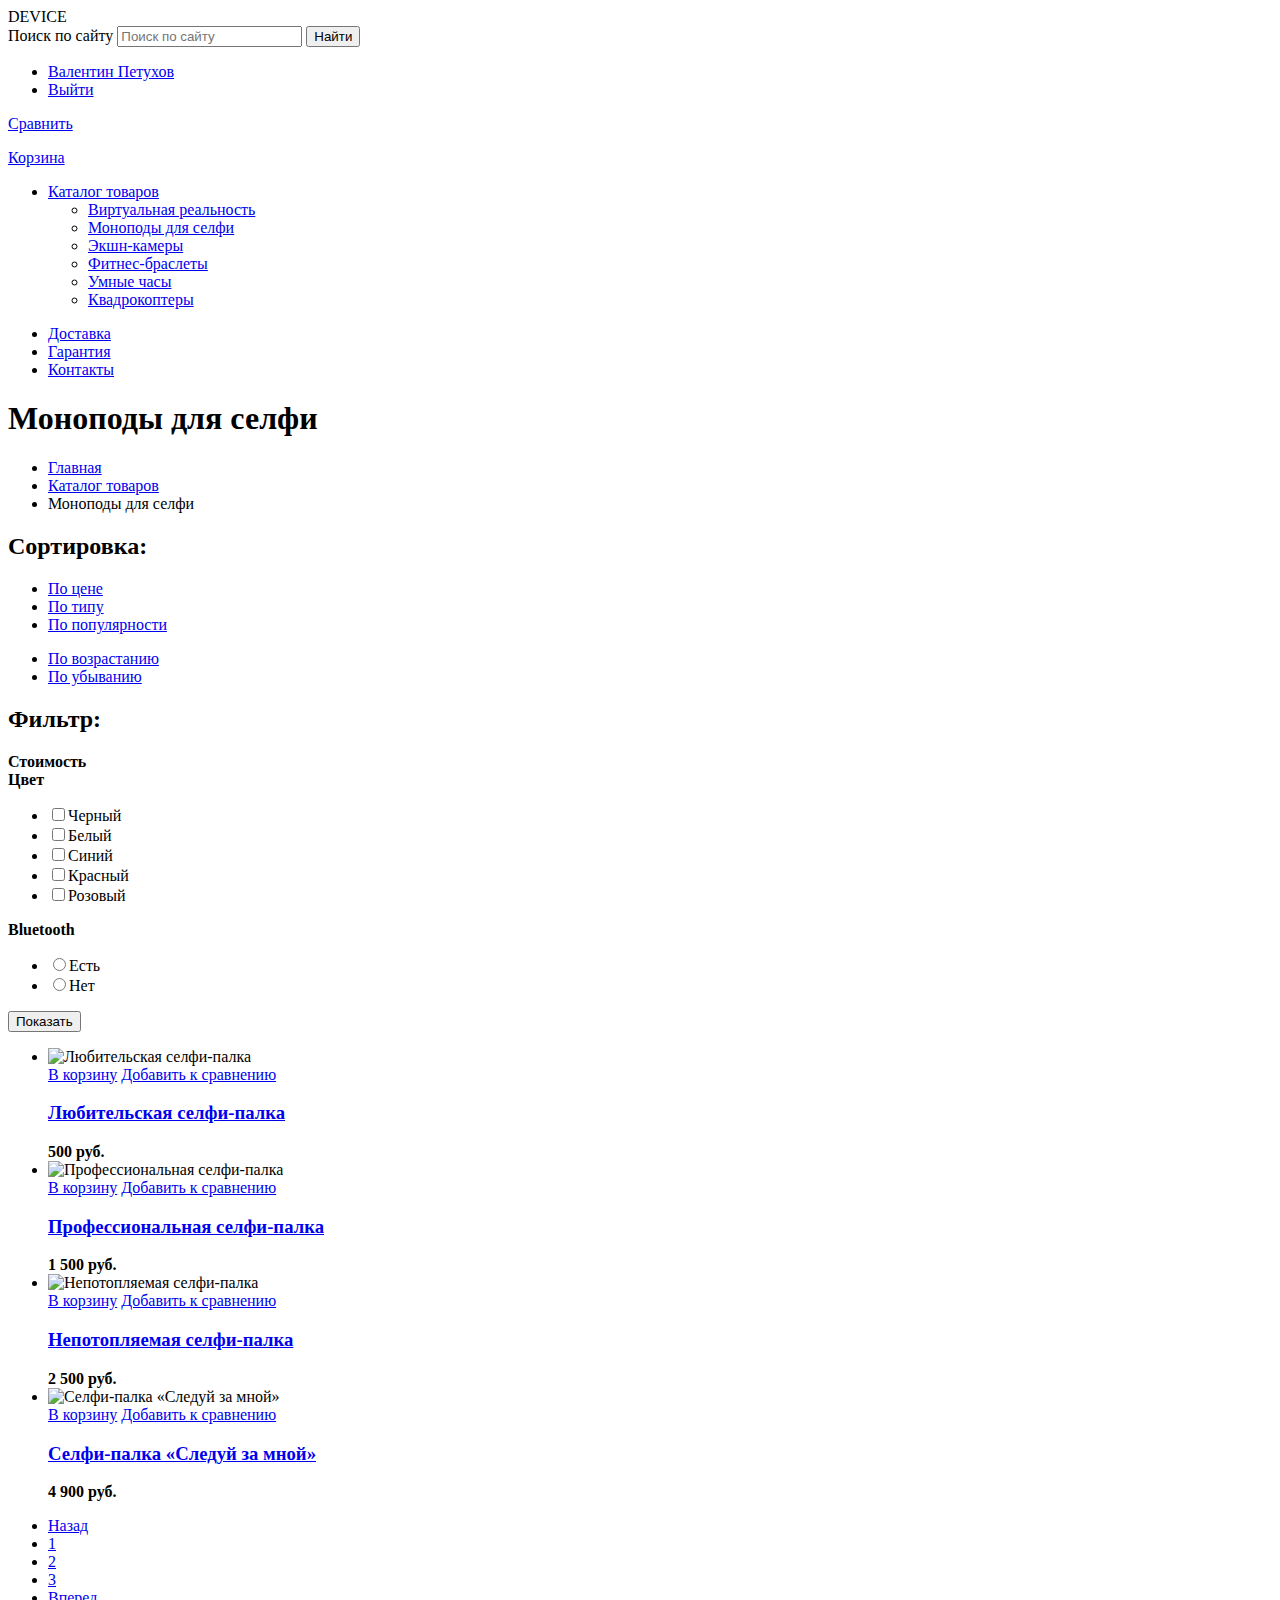
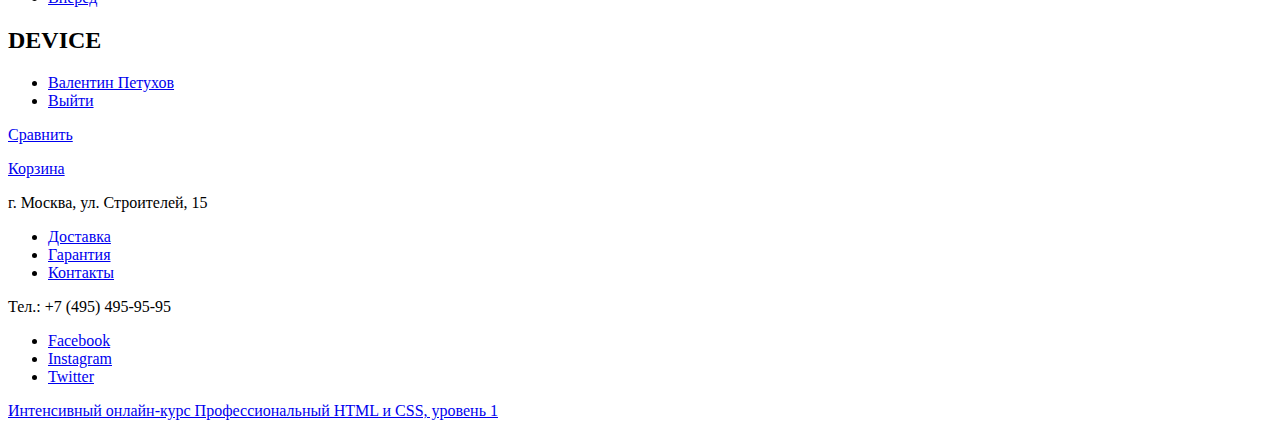
==== catalog.html @ b59e701a "Добавил разметку страницы каталога" ====
<!DOCTYPE html>
<html lang="ru">

<head>
  <meta charset="UTF-8">
  <title>DEVICE</title>
</head>

<body>

  <!-- Хедер -->

  <header class="page-header container">
    <nav class="page-navigation">
      <a class="page-header-logo">DEVICE</a>

      <form class="page-search">
        <label class="search-icon" for="search">Поиск по сайту</label>
        <input class="search-field" type="search" name="search" id="search" placeholder="Поиск по сайту">
        <button class="search-btn" type="submit">Найти</button>
      </form>
      <div class="wrapper">
        <ul class="user-navigation">
          <li>
            <a class="user-name" href="#">Валентин Петухов</a>
          </li>
          <li>
            <a class="logout-btn" href="#">Выйти</a>
          </li>
        </ul>
        <p class="compare">
          <a href="#">Сравнить</a>
        </p>
        <p class="cart">
          <a href="#">Корзина</a>
        </p>
      </div>

      <ul class="catalog">
        <li>
          <a href="#">Каталог товаров</a>
          <ul class="catalog-part">
            <li><a href="#">Виртуальная реальность</a></li>
            <li><a href="catalog.html">Моноподы для селфи</a></li>
            <li><a href="#">Экшн-камеры</a></li>
          </ul>

          <ul class="catalog-part">
            <li><a href="#">Фитнес-браслеты</a></li>
            <li><a href="#">Умные часы</a></li>
          </ul>

          <ul class="catalog-part">
            <li><a href="#">Квадрокоптеры</a></li>
          </ul>
        </li>
      </ul>

      <ul class="services-list">
        <li>
          <a href="#">Доставка</a>
        </li>
        <li>
          <a href="#">Гарантия</a>
        </li>
        <li>
          <a href="#">Контакты</a>
        </li>
      </ul>
    </nav>
  </header>

  <!-- Основная часть (контент) -->

  <main>

    <!-- Заголовок и навигация -->

    <div class="container">
      <h1 class="page-header">Моноподы для селфи</h1>
      <ul class="breadcrumbs">
        <li>
          <a href="index.html">Главная</a>
        </li>
        <li>
          <a href="catalog.html">Каталог товаров</a>
        </li>
        <li class="breadcrumbs-current">Моноподы для селфи</li>
      </ul>
    </div>

    <!-- Сортировка -->

    <section class="sort">
      <h2 class="sort-header">Сортировка:</h2>
      <ul class="sort-options">
        <li class="sort-option-active">
          <a href="#">По цене</a>
        </li>
        <li>
          <a href="#">По типу</a>
        </li>
        <li>
          <a href="#">По популярности</a>
        </li>
      </ul>
      <ul class="sort-direction">
        <li>
          <a href="#">По возрастанию</a>
        </li>
        <li class="sort-direction-active">
          <a href="#">По убыванию</a>
        </li>
      </ul>
    </section>

    <!-- Фильтр -->

    <section class="filter">
      <h2 class="filter-header">Фильтр:</h2>
      <form action="#">
        <div class="filter-price">
          <b>Стоимость</b>
          <!-- Ползунок -->
        </div>

        <div class="filter-color">
          <b>Цвет</b>
          <ul class="filter-color-list">
            <li>
              <label><input type="checkbox">Черный</label>
            </li>
            <li>
              <label><input type="checkbox">Белый</label>
            </li>
            <li>
              <label><input type="checkbox">Синий</label>
            </li>
            <li>
              <label><input type="checkbox">Красный</label>
            </li>
            <li>
              <label><input type="checkbox">Розовый</label>
            </li>
          </ul>
        </div>

        <div class="filter-bluetooth">
          <b>Bluetooth</b>
          <ul>
            <li>
              <label><input type="radio" name="bluetooth" value="true">Есть</label>
            </li>
            <li>
              <label><input type="radio" name="bluetooth" value="false">Нет</label>
            </li>
          </ul>
        </div>

        <button type="submit">Показать</button>
      </form>
    </section>

    <!-- Каталог с товарами -->

    <section class="catalog">
      <ul class="catalog-list">
        <li class="catalog-item">
          <div class="catalog-item-image">
            <img src="img/product-1.jpg" width="360" height="380" alt="Любительская селфи-палка">
            <div class="catalog-item-hover">
              <a class="btn add-to-card-btn" href="#">В корзину</a>
              <a class="add-to-compare" href="#">Добавить к сравнению</a>
            </div>
          </div>

          <div class="catalog-item-info">
            <h3>
              <a href="#">Любительская селфи-палка</a>
            </h3>
            <b>500 руб.</b>
          </div>
        </li>

        <li class="catalog-item">
          <div class="catalog-item-image">
            <img src="img/product-2.jpg" width="360" height="380" alt="Профессиональная селфи-палка">
            <div class="catalog-item-hover">
              <a class="btn add-to-card-btn" href="#">В корзину</a>
              <a class="add-to-compare" href="#">Добавить к сравнению</a>
            </div>
          </div>

          <div class="catalog-item-info">
            <h3>
              <a href="#">Профессиональная селфи-палка</a>
            </h3>
            <b>1 500 руб.</b>
          </div>
        </li>

        <li class="catalog-item">
          <div class="catalog-item-image">
            <img src="img/product-3.jpg" width="360" height="380" alt="Непотопляемая селфи-палка">
            <div class="catalog-item-hover">
              <a class="btn add-to-card-btn" href="#">В корзину</a>
              <a class="add-to-compare" href="#">Добавить к сравнению</a>
            </div>
          </div>

          <div class="catalog-item-info">
            <h3>
              <a href="#">Непотопляемая селфи-палка</a>
            </h3>
            <b>2 500 руб.</b>
          </div>
        </li>

        <li class="catalog-item">
          <div class="catalog-item-image">
            <img src="img/product-4.jpg" width="360" height="380" alt="Селфи-палка &laquo;Следуй за мной&raquo;">
            <div class="catalog-item-hover">
              <a class="btn add-to-card-btn" href="#">В корзину</a>
              <a class="add-to-compare" href="#">Добавить к сравнению</a>
            </div>
          </div>

          <div class="catalog-item-info">
            <h3>
              <a href="#">Селфи-палка &laquo;Следуй за мной&raquo;</a>
            </h3>
            <b>4 900 руб.</b>
          </div>
        </li>
      </ul>

      <!-- Пагинатор -->

      <ul class="catalog-pagination">
        <li>
          <a class="paginator-btn" href="#">Назад</a>
        </li>
        <li>
          <a class="pagination-page" href="#">1</a>
        </li>
        <li>
          <a class="pagination-page" href="#">2</a>
        </li>
        <li>
          <a class="pagination-page" href="#">3</a>
        </li>
        <li>
          <a class="paginator-btn" href="#">Вперед</a>
        </li>
      </ul>
    </section>
  </main>

  <!-- Футер -->

  <footer class="page-footer container">

    <div class="footer-top">
      <h2 class="footer-logo">DEVICE</h2>
      <div class="wrapper">
        <ul class="user-navigation">
          <li>
            <a class="user-name" href="#">Валентин Петухов</a>
          </li>
          <li>
            <a class="logout-btn" href="#">Выйти</a>
          </li>
        </ul>
        <p class="compare">
          <a href="#">Сравнить</a>
        </p>
        <p class="cart">
          <a href="#">Корзина</a>
        </p>
      </div>
    </div>

    <div class="footer-middle">
      <p class="address">г. Москва, ул. Строителей, 15</p>
      <ul class="services-list">
        <li>
          <a href="#">Доставка</a>
        </li>
        <li>
          <a href="#">Гарантия</a>
        </li>
        <li>
          <a href="#">Контакты</a>
        </li>
      </ul>
      <p class="telephone">Тел.: +7 (495) 495-95-95</p>
    </div>

    <div class="footer-bottom">
      <ul class="footer-social">
        <li>
          <a class="social-btn social-fb" href="#">Facebook</a>
        </li>
        <li>
          <a class="social-btn social-in" href="#">Instagram</a>
        </li>
        <li>
          <a class="social-btn social-tw" href="#">Twitter</a>
        </li>
      </ul>
      <div class="footer-copyright">
        <a class="htmlacademy" href="https://htmlacademy.ru/intensive/htmlcss">Интенсивный онлайн‑курс Профессиональный HTML и CSS, уровень 1</a>
      </div>
    </div>
  </footer>

</body>

</html>
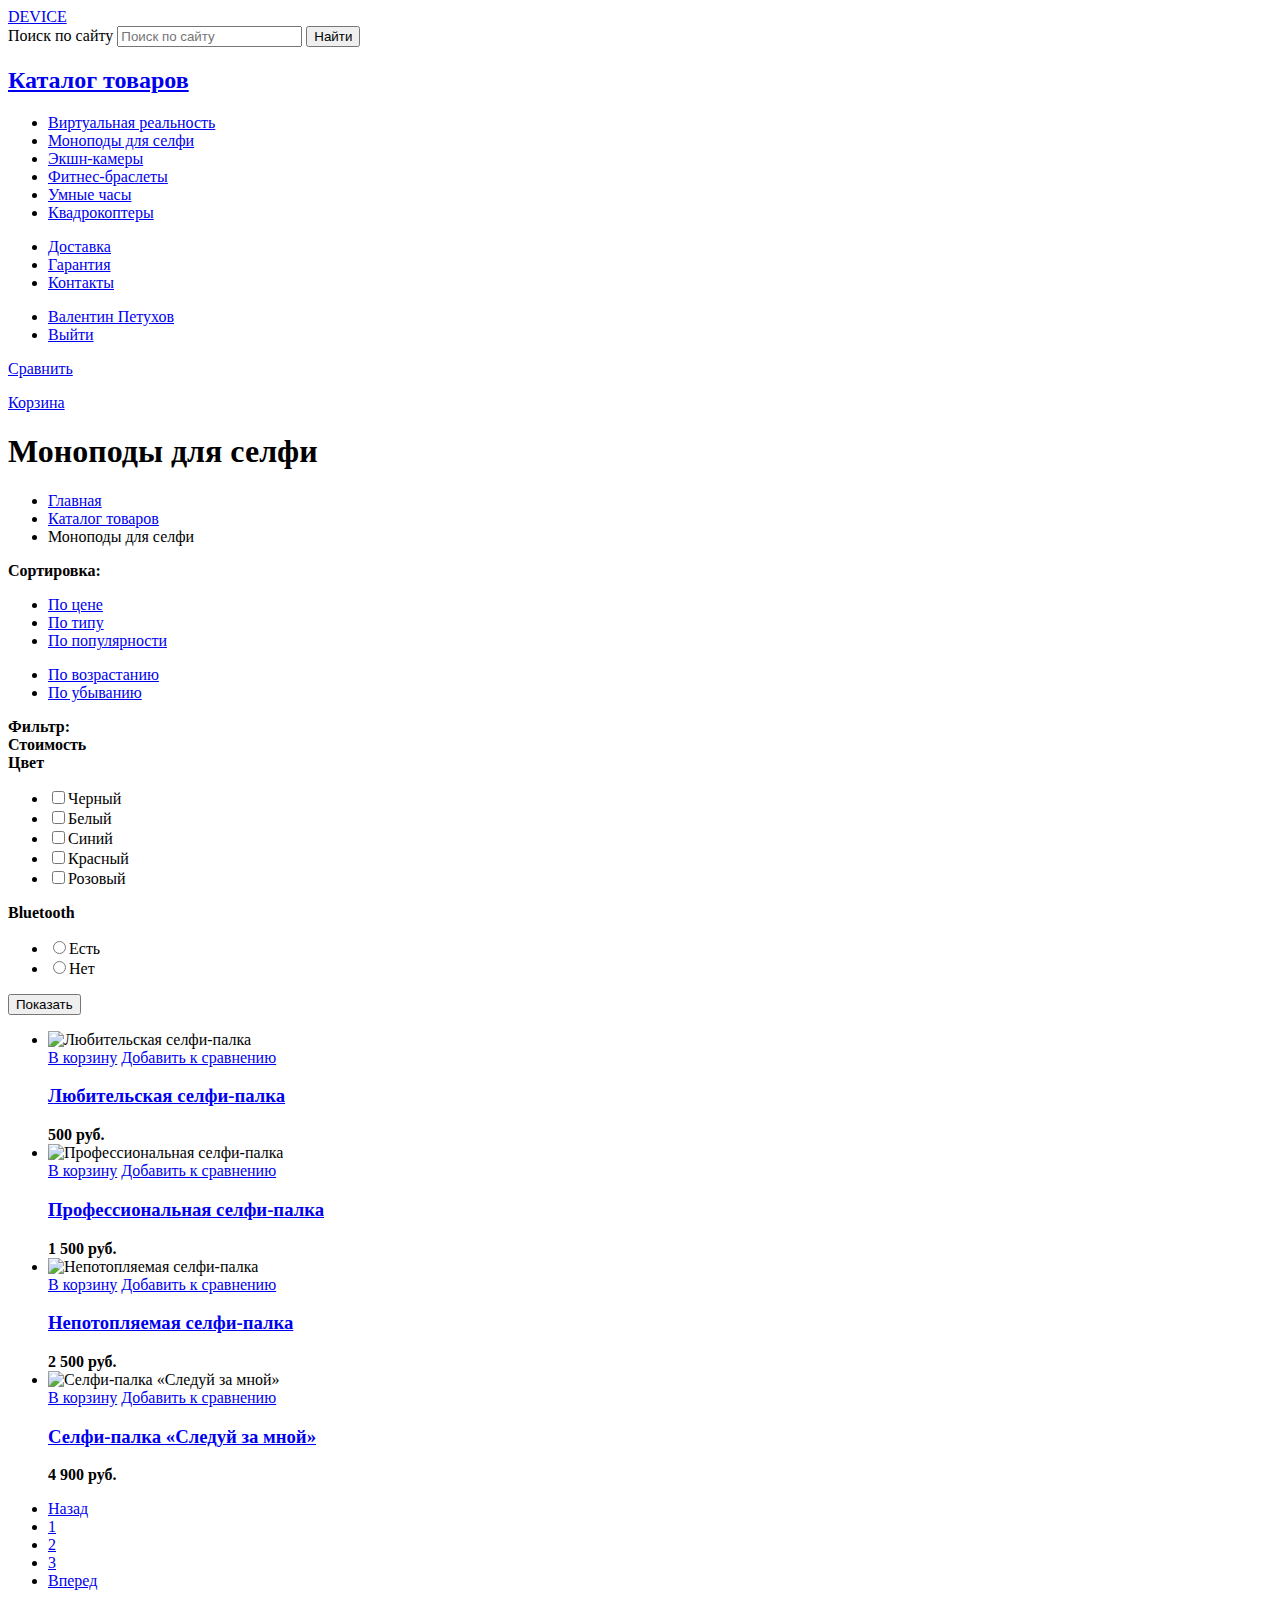
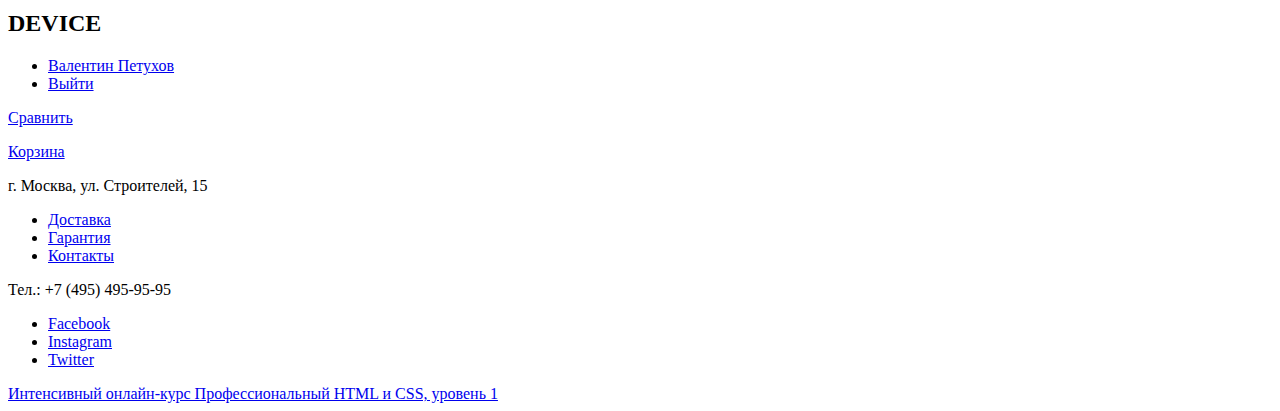
==== commit 07e57005: "Исправления разметки страниц" ====
--- a/catalog.html
+++ b/catalog.html
@@ -12,49 +12,27 @@
 
   <header class="page-header container">
     <nav class="page-navigation">
-      <a class="page-header-logo">DEVICE</a>
+      <a class="page-header-logo" href="index.html">DEVICE</a>
 
       <form class="page-search">
         <label class="search-icon" for="search">Поиск по сайту</label>
         <input class="search-field" type="search" name="search" id="search" placeholder="Поиск по сайту">
         <button class="search-btn" type="submit">Найти</button>
       </form>
-      <div class="wrapper">
-        <ul class="user-navigation">
-          <li>
-            <a class="user-name" href="#">Валентин Петухов</a>
-          </li>
-          <li>
-            <a class="logout-btn" href="#">Выйти</a>
-          </li>
+
+      <section class="page-catalog">
+        <a class="catalog-header" href="#">
+          <h2>Каталог товаров</h2>
+        </a>
+        <ul class="catalog-list">
+          <li><a href="#">Виртуальная реальность</a></li>
+          <li><a href="catalog.html">Моноподы для селфи</a></li>
+          <li><a href="#">Экшн-камеры</a></li>
+          <li><a href="#">Фитнес-браслеты</a></li>
+          <li><a href="#">Умные часы</a></li>
+          <li><a href="#">Квадрокоптеры</a></li>
         </ul>
-        <p class="compare">
-          <a href="#">Сравнить</a>
-        </p>
-        <p class="cart">
-          <a href="#">Корзина</a>
-        </p>
-      </div>
-
-      <ul class="catalog">
-        <li>
-          <a href="#">Каталог товаров</a>
-          <ul class="catalog-part">
-            <li><a href="#">Виртуальная реальность</a></li>
-            <li><a href="catalog.html">Моноподы для селфи</a></li>
-            <li><a href="#">Экшн-камеры</a></li>
-          </ul>
-
-          <ul class="catalog-part">
-            <li><a href="#">Фитнес-браслеты</a></li>
-            <li><a href="#">Умные часы</a></li>
-          </ul>
-
-          <ul class="catalog-part">
-            <li><a href="#">Квадрокоптеры</a></li>
-          </ul>
-        </li>
-      </ul>
+      </section>
 
       <ul class="services-list">
         <li>
@@ -68,16 +46,34 @@
         </li>
       </ul>
     </nav>
+
+    <div class="wrapper">
+      <ul class="user-navigation">
+        <li>
+          <a class="user-name" href="#">Валентин Петухов</a>
+        </li>
+        <li>
+          <a class="logout-btn" href="#">Выйти</a>
+        </li>
+      </ul>
+      <p class="compare">
+        <a href="#">Сравнить</a>
+      </p>
+      <p class="cart">
+        <a href="#">Корзина</a>
+      </p>
+    </div>
+
   </header>
 
   <!-- Основная часть (контент) -->
 
-  <main>
+  <main class="catalog-page">
 
     <!-- Заголовок и навигация -->
 
     <div class="container">
-      <h1 class="page-header">Моноподы для селфи</h1>
+      <h1 class="main-page-title">Моноподы для селфи</h1>
       <ul class="breadcrumbs">
         <li>
           <a href="index.html">Главная</a>
@@ -92,7 +88,7 @@
     <!-- Сортировка -->
 
     <section class="sort">
-      <h2 class="sort-header">Сортировка:</h2>
+      <b class="sort-header">Сортировка:</b>
       <ul class="sort-options">
         <li class="sort-option-active">
           <a href="#">По цене</a>
@@ -117,7 +113,7 @@
     <!-- Фильтр -->
 
     <section class="filter">
-      <h2 class="filter-header">Фильтр:</h2>
+      <b class="filter-header">Фильтр:</b>
       <form action="#">
         <div class="filter-price">
           <b>Стоимость</b>
@@ -217,7 +213,7 @@
         </li>
 
         <li class="catalog-item">
-          <div class="catalog-item-image">
+          <div class="catalog-item-image item-new">
             <img src="img/product-4.jpg" width="360" height="380" alt="Селфи-палка &laquo;Следуй за мной&raquo;">
             <div class="catalog-item-hover">
               <a class="btn add-to-card-btn" href="#">В корзину</a>
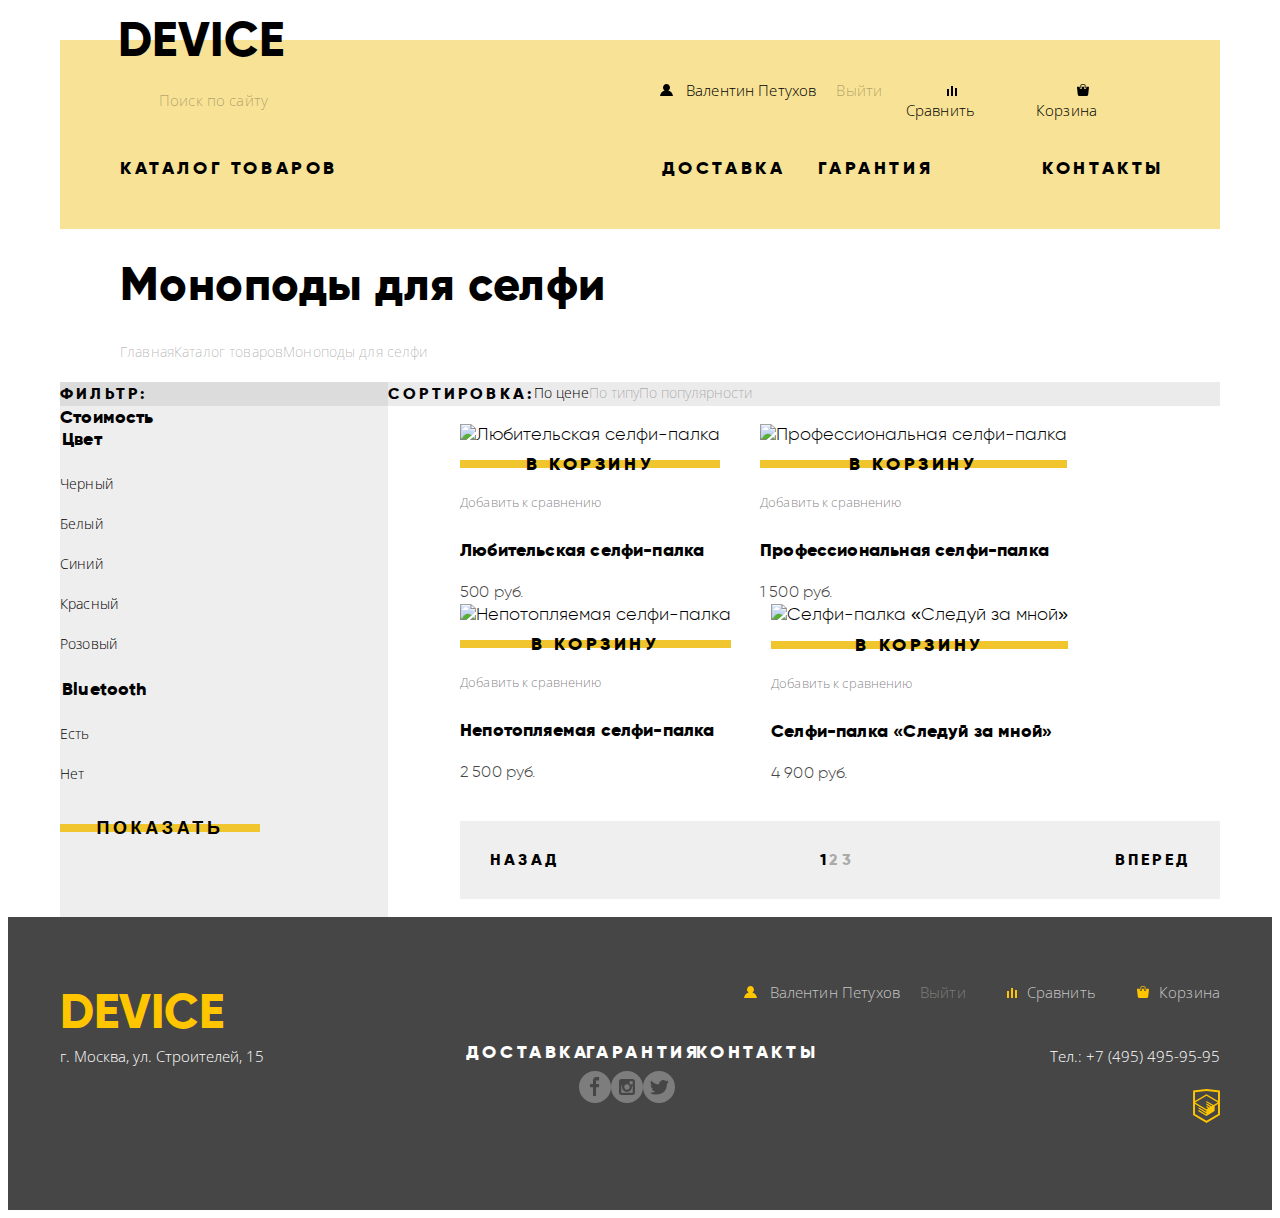
==== commit 9f87b063: "Базовая стилизация проекта" ====
--- a/catalog.html
+++ b/catalog.html
@@ -3,313 +3,441 @@
 
 <head>
   <meta charset="UTF-8">
+  <meta http-equiv="x-ua-compatible" content="ie=edge">
   <title>DEVICE</title>
+  <link href="https://fonts.googleapis.com/css?family=Open+Sans:300,400&amp;subset=cyrillic" rel="stylesheet">
+  <link rel="stylesheet" href="css/normalize.css">
+  <link rel="stylesheet" href="css/style.css">
 </head>
 
 <body>
 
+  <!-- SVG -->
+
+  <svg class="svg-symb" xmlns="http://www.w3.org/2000/svg">  
+    <symbol id="login-icon" width="13" height="12" viewBox="0 0 13 12">
+      <path d="M.032 12h12.937c-.163-2.643-2.074-4.837-4.671-5.543 1.008-.611 1.687-1.707 1.687-2.972C9.985 1.561 8.425 0 6.5 0S3.015 1.561 3.015 3.485c0 1.264.68 2.361 1.688 2.972C2.106 7.163.194 9.357.032 12z"/>
+    </symbol> 
+  
+    <symbol id="compare-icon" width="10" height="10" viewBox="0 0 10 10">
+      <path d="M8 2h1.984v8H8zM0 3h1.984v7H0zM4 0h2v10H4z"/>
+    </symbol> 
+    
+    <symbol id="cart-icon" width="12" height="12" viewBox="0 0 12 12">
+      <path d="M11.864 3.017c-.082-.098-.203-.154-.327-.154H9.225V4.09c0 .563-.484 1.022-1.08 1.022-.594 0-1.078-.458-1.078-1.022V2.863H4.909V4.09c0 .563-.485 1.022-1.08 1.022-.595 0-1.078-.458-1.078-1.022V2.863H.438c-.125 0-.243.056-.327.154-.083.098-.123.228-.108.358l.776 7.134c.015.806.642 1.455 1.411 1.455h7.595c.77 0 1.396-.649 1.411-1.455l.776-7.134c.015-.13-.026-.26-.108-.358z"/>
+      <path d="M3.829 4.499c.239 0 .433-.184.433-.409V1.84c0-.632.672-1.022 1.295-1.022h1.079c.655 0 1.078.401 1.078 1.022v2.25c0 .225.194.409.431.409.239 0 .433-.184.433-.409V1.84C8.577.773 7.761 0 6.636 0H5.557c-1.19 0-2.159.826-2.159 1.84v2.25c0 .225.194.409.431.409z"/>
+    </symbol>
+    
+    <symbol id="checkbox-off" width="23" height="23" viewBox="0 0 23 23">
+      <path d="M20 2c.542 0 1 .458 1 1v17c0 .542-.458 1-1 1H3c-.542 0-1-.458-1-1V3c0-.542.458-1 1-1h17m0-2H3C1.35 0 0 1.35 0 3v17c0 1.65 1.35 3 3 3h17c1.65 0 3-1.35 3-3V3c0-1.65-1.35-3-3-3z"/>
+    </symbol>
+    
+    <symbol id="checkbox-on" width="27" height="23" viewBox="0 0 27 23">      
+      <path d="M7.285 7.486l-2.829 2.829 7.783 7.783L26.171 4.166l-2.828-2.829-11.104 11.102z"/>
+      <path d="M21 20c0 .542-.458 1-1 1H3c-.542 0-1-.458-1-1V3c0-.542.458-1 1-1h16.908L21.493.415C21.051.158 20.545 0 20 0H3C1.35 0 0 1.35 0 3v17c0 1.65 1.35 3 3 3h17c1.65 0 3-1.35 3-3v-9.829l-2 2V20z"/>
+    </symbol>
+    
+    <symbol id="fb-icon" width="32" height="32" viewBox="0 0 32 32">
+      <path d="M16 0C7.164 0 0 7.163 0 16s7.164 16 16 16c8.837 0 16-7.164 16-16S24.837 0 16 0zm4.062 9.455h-3.021v3.444h3.021v3.445h-3.021v8.61H14.02v-8.61H11v-3.445h3.021V9.455c0-1.902 1.353-3.445 3.021-3.445h3.021v3.445z"/>
+    </symbol>
+    
+    <symbol id="in-icon" width="32" height="32" viewBox="0 0 32 32">     
+      <path d="M20.916 16c0 2.728-2.211 4.938-4.938 4.938s-4.939-2.21-4.939-4.938c0-.394.051-.773.138-1.14h-.897v6.838h11.396V14.86h-.897c.086.367.137.746.137 1.14z"/>
+      <path d="M15.978 18.659c1.466 0 2.659-1.193 2.659-2.659s-1.193-2.659-2.659-2.659c-1.466 0-2.659 1.193-2.659 2.659s1.192 2.659 2.659 2.659zm2.659-8.357h3.039v3.039h-3.039z"/>
+      <path d="M16 0C7.164 0 0 7.164 0 16c0 8.837 7.164 16 16 16 8.837 0 16-7.163 16-16 0-8.836-7.163-16-16-16zm7.955 21.698c0 1.254-1.025 2.279-2.279 2.279H10.279C9.026 23.978 8 22.952 8 21.698V10.302c0-1.253 1.026-2.279 2.279-2.279h11.396c1.254 0 2.279 1.026 2.279 2.279v11.396z"/>  
+    </symbol>
+    
+    <symbol id="tw-icon" width="32" height="32" viewBox="0 0 32 32">      
+      <path d="M16 0C7.164 0 0 7.164 0 16c0 8.837 7.164 16 16 16 8.837 0 16-7.163 16-16 0-8.836-7.163-16-16-16zm7.944 12.809c-.251 6.516-3.463 10.832-10.992 10.702h-.486c-.447 0-4.543-.443-5.344-1.823 2.479.19 4.247-.406 5.12-1.136-1.048-.289-2.923-.461-3.251-2.848.384.104.618.221 1.299.113-1.307-.824-2.758-1.519-2.679-3.643.311.317 1.164.518 1.46.457-.768-.233-2.149-3.244-.974-4.781 1.984 1.79 4.075 3.482 7.804 3.643.227-2.214 1.24-3.699 3.168-4.325 1.84-.479 3.255.26 3.901 1.138.737-.224 1.453-.466 2.193-.685-.004.833-.569 1.463-.935 1.709.747.165 1.423-.475 1.423-.475-.184.963-1.094 1.725-1.707 1.954z"/>
+    </symbol>
+    
+    <symbol id="academy-logo" width="27" height="34" viewBox="0 0 26.943 34.09">      
+      <path d="M13.62.017L13.472 0 0 1.412v24.661l13.473 8.017 13.43-7.99.042-.025V1.412L13.62.017zm11.399 12.11L13.495 5.334l-.001-.104-.087.05-.088-.056v.109L1.925 12.118V3.147l11.548-1.212L25.02 3.147v8.98zm-11.614-5.34L24.923 13.5l-4.479 2.64-7.093-4.221-.014 1.415 5.904 3.513-.86.507-5.03-2.992-.014 1.415 3.827 2.275-.782.523-3.031-1.787-.014 1.413 1.853 1.091-1.8 1.081-11.356-6.751 11.371-6.835zm-11.48 8.34l11.411 6.791.016 1.044-7.942-4.728-.015 1.416 7.979 4.795.018 1.076-7.973-4.74-.013 1.414 8.021 4.822.046.025 8.143-4.872-.011-5.177 3.415-2.036v10.021L13.472 31.85 1.925 24.979v-9.852z"/>
+    </symbol>
+     
+  </svg>
+
   <!-- Хедер -->
 
-  <header class="page-header container">
-    <nav class="page-navigation">
-      <a class="page-header-logo" href="index.html">DEVICE</a>
-
-      <form class="page-search">
-        <label class="search-icon" for="search">Поиск по сайту</label>
-        <input class="search-field" type="search" name="search" id="search" placeholder="Поиск по сайту">
-        <button class="search-btn" type="submit">Найти</button>
-      </form>
-
-      <section class="page-catalog">
-        <a class="catalog-header" href="#">
-          <h2>Каталог товаров</h2>
-        </a>
-        <ul class="catalog-list">
-          <li><a href="#">Виртуальная реальность</a></li>
-          <li><a href="catalog.html">Моноподы для селфи</a></li>
-          <li><a href="#">Экшн-камеры</a></li>
-          <li><a href="#">Фитнес-браслеты</a></li>
-          <li><a href="#">Умные часы</a></li>
-          <li><a href="#">Квадрокоптеры</a></li>
-        </ul>
+  <div class="container">
+    <header class="page-header">
+
+      <div class="header-top">
+
+        <form class="page-search" method="post" action="https://echo.htmlacademy.ru">
+          <label class="search-icon" for="search-field" aria-label="Поиск по сайту"></label>
+          <input class="search-field" type="search" name="search-query" id="search-field" placeholder="Поиск по сайту">
+          <button class="search-btn" type="submit" tabindex="-1">Найти</button>
+        </form>
+
+        <div class="user-box">
+          <ul class="user-navigation">
+            <li>
+              <a class="user-name" href="#">
+              <span class="login-icon">
+                <svg>
+                  <use xlink:href="#login-icon"/>
+                </svg>
+              </span>Валентин Петухов</a>
+            </li>
+            <li>
+              <a class="logout-btn" href="#">Выйти</a>
+            </li>
+          </ul>
+          <p class="compare">
+            <a class="compare-btn" href="#">
+               <span class="compare-icon">
+                <svg>
+                  <use xlink:href="#compare-icon"/>
+                </svg>
+              </span>Сравнить</a>
+          </p>
+          <p class="cart">
+            <a class="cart-btn" href="#">
+            <span class="cart-icon">
+                <svg>
+                  <use xlink:href="#cart-icon"/>
+                </svg>
+              </span>Корзина</a>
+          </p>
+        </div>
+      </div>
+
+      <nav class="page-navigation">
+        <a class="page-header-logo logo-active" href="index.html" tabindex="1" aria-label="Перейти на главную">DEVICE</a>
+
+        <article class="page-catalog">
+          <div class="catalog-box">
+            <a class="catalog-header" href="#">
+              <h2>Каталог товаров</h2>
+            </a>
+            <ul class="catalog-list">
+              <li><a href="#">Виртуальная реальность</a></li>
+              <li><a href="catalog.html">Моноподы для селфи</a></li>
+              <li><a href="#">Экшн-камеры</a></li>
+              <li><a href="#">Фитнес-браслеты</a></li>
+              <li><a href="#">Умные часы</a></li>
+              <li><a href="#">Квадрокоптеры</a></li>
+            </ul>
+          </div>
+        </article>
+
+        <ul class="services-list services-header">
+          <li>
+            <a href="#">Доставка</a>
+          </li>
+          <li>
+            <a href="#">Гарантия</a>
+          </li>
+          <li>
+            <a href="#">Контакты</a>
+          </li>
+        </ul>
+      </nav>
+
+    </header>
+  </div>
+
+  <!-- Основная часть (контент) -->
+
+  <main class="catalog-page">
+
+    <!-- Заголовок и навигация -->
+    <div class="container">
+      <div class="catalog-page-header">
+        <h1 class="catalog-page-title">Моноподы для селфи</h1>
+        <ul class="breadcrumbs">
+          <li>
+            <a href="index.html">Главная</a>
+          </li>
+          <li>
+            <a href="catalog.html">Каталог товаров</a>
+          </li>
+          <li>
+            <a class="breadcrumbs-current">Моноподы для селфи</a>
+          </li>
+        </ul>
+      </div>
+    </div>
+
+    <!-- Фильтр -->
+    <div class="container main-catalog-box">
+      <section class="filter">
+        <h2 class="visually-hidden">Фильтр товаров</h2>
+        <p class="filter-header">Фильтр:</p>
+
+        <form class="filter-form" method="get" action="https://echo.htmlacademy.ru">
+          <div class="filter-price">
+            <b>Стоимость</b>
+            <!-- Ползунок -->
+          </div>
+
+          <fieldset class="filter-color">
+            <legend>Цвет</legend>
+            <ul class="filter-color-list">
+              <li>
+                <input class="filter-color-input" type="checkbox" name="black" id="filter-black">
+                <label for="filter-black">Черный</label>
+              </li>
+              <li>
+                <input class="filter-color-input" type="checkbox" name="white" id="filter-white">
+                <label for="filter-white">Белый</label>
+              </li>
+              <li>
+                <input class="filter-color-input" type="checkbox" name="blue" id="filter-blue">
+                <label for="filter-blue">Синий</label>
+              </li>
+              <li>
+                <input class="filter-color-input" type="checkbox" name="red" id="filter-red">
+                <label for="filter-red">Красный</label>
+              </li>
+              <li>
+                <input class="filter-color-input" type="checkbox" name="pink" id="filter-pink">
+                <label for="filter-pink">Розовый</label>
+              </li>
+            </ul>
+          </fieldset>
+
+          <fieldset class="filter-bluetooth">
+            <legend>Bluetooth</legend>
+            <ul class="filter-bluetooth-list">
+              <li>
+                <input class="visually-hidden filter-bluetooth-input" type="radio" name="bluetooth" id="bluetooth-true" value="true">
+                <label for="bluetooth-true">Есть</label>
+              </li>
+              <li>
+                <input class="visually-hidden filter-bluetooth-input" type="radio" name="bluetooth" id="bluetooth-false" value="false">
+                <label for="bluetooth-false">Нет</label>
+              </li>
+            </ul>
+          </fieldset>
+
+          <button class="btn filter-btn" type="submit">Показать</button>
+        </form>
       </section>
 
-      <ul class="services-list">
-        <li>
-          <a href="#">Доставка</a>
-        </li>
-        <li>
-          <a href="#">Гарантия</a>
-        </li>
-        <li>
-          <a href="#">Контакты</a>
-        </li>
-      </ul>
-    </nav>
-
-    <div class="wrapper">
-      <ul class="user-navigation">
-        <li>
-          <a class="user-name" href="#">Валентин Петухов</a>
-        </li>
-        <li>
-          <a class="logout-btn" href="#">Выйти</a>
-        </li>
-      </ul>
-      <p class="compare">
-        <a href="#">Сравнить</a>
-      </p>
-      <p class="cart">
-        <a href="#">Корзина</a>
-      </p>
+      <!-- Каталог с товарами -->
+
+      <section class="catalog">
+        <h2 class="visually-hidden">Каталог товаров</h2>
+
+        <!-- Сортировка -->
+
+        <article class="sort">
+          <h3 class="visually-hidden">Сортировка товаров</h3>
+
+          <b class="sort-header">Сортировка:</b>
+          <ul class="sort-option">
+            <li>
+              <a class="sort-option-active" href="#">По цене</a>
+            </li>
+            <li>
+              <a href="#">По типу</a>
+            </li>
+            <li>
+              <a href="#">По популярности</a>
+            </li>
+          </ul>
+          <ul class="sort-direction">
+            <li>
+              <a href="#" aria-label="По возрастанию"></a>
+            </li>
+            <li>
+              <a class="sort-direction-active" href="#" aria-label="По убыванию"></a>
+            </li>
+          </ul>
+        </article>
+
+        <ul class="main-catalog">
+          <li class="catalog-item">
+            <div class="catalog-item-image">
+              <img src="img/product-1.jpg" width="360" height="380" alt="Любительская селфи-палка">
+              <div class="catalog-item-hover">
+                <a class="btn add-to-card-btn" href="#">В корзину</a>
+                <a class="add-to-compare" href="#">Добавить к сравнению</a>
+              </div>
+            </div>
+
+            <div class="catalog-item-info">
+              <a class="catalog-item-name" href="#">
+                <h3>Любительская селфи-палка</h3>
+              </a>
+              <b>500 руб.</b>
+            </div>
+          </li>
+
+          <li class="catalog-item">
+            <div class="catalog-item-image">
+              <img src="img/product-2.jpg" width="360" height="380" alt="Профессиональная селфи-палка">
+              <div class="catalog-item-hover">
+                <a class="btn add-to-card-btn" href="#">В корзину</a>
+                <a class="add-to-compare" href="#">Добавить к сравнению</a>
+              </div>
+            </div>
+
+            <div class="catalog-item-info">
+              <a class="catalog-item-name" href="#">
+                <h3>Профессиональная селфи-палка</h3>
+              </a>
+              <b>1 500 руб.</b>
+            </div>
+          </li>
+
+          <li class="catalog-item">
+            <div class="catalog-item-image">
+              <img src="img/product-3.jpg" width="360" height="380" alt="Непотопляемая селфи-палка">
+              <div class="catalog-item-hover">
+                <a class="btn add-to-card-btn" href="#">В корзину</a>
+                <a class="add-to-compare" href="#">Добавить к сравнению</a>
+              </div>
+            </div>
+
+            <div class="catalog-item-info">
+              <a class="catalog-item-name" href="#">
+                <h3>Непотопляемая селфи-палка</h3>
+              </a>
+              <b>2 500 руб.</b>
+            </div>
+          </li>
+
+          <li class="catalog-item">
+            <div class="catalog-item-image item-new">
+              <img src="img/product-4.jpg" width="360" height="380" alt="Селфи-палка &laquo;Следуй за мной&raquo;">
+              <div class="catalog-item-hover">
+                <a class="btn add-to-card-btn" href="#">В корзину</a>
+                <a class="add-to-compare" href="#">Добавить к сравнению</a>
+              </div>
+            </div>
+
+            <div class="catalog-item-info">
+              <a class="catalog-item-name" href="#">
+                <h3>Селфи-палка &laquo;Следуй за мной&raquo;</h3>
+              </a>
+              <b>4 900 руб.</b>
+            </div>
+          </li>
+        </ul>
+
+        <!-- Пагинатор -->
+
+        <ul class="catalog-pagination">
+          <li class="paginator-btn">
+            <a href="#">Назад</a>
+          </li>
+          <li>
+            <a class="pagination-page page-active" href="#">1</a>
+          </li>
+          <li>
+            <a class="pagination-page" href="#">2</a>
+          </li>
+          <li>
+            <a class="pagination-page" href="#">3</a>
+          </li>
+          <li class="paginator-btn">
+            <a href="#">Вперед</a>
+          </li>
+        </ul>
+
+      </section>
     </div>
 
-  </header>
-
-  <!-- Основная часть (контент) -->
-
-  <main class="catalog-page">
-
-    <!-- Заголовок и навигация -->
-
+  </main>
+
+  <!-- Футер -->
+
+  <footer class="page-footer">
     <div class="container">
-      <h1 class="main-page-title">Моноподы для селфи</h1>
-      <ul class="breadcrumbs">
-        <li>
-          <a href="index.html">Главная</a>
-        </li>
-        <li>
-          <a href="catalog.html">Каталог товаров</a>
-        </li>
-        <li class="breadcrumbs-current">Моноподы для селфи</li>
-      </ul>
-    </div>
-
-    <!-- Сортировка -->
-
-    <section class="sort">
-      <b class="sort-header">Сортировка:</b>
-      <ul class="sort-options">
-        <li class="sort-option-active">
-          <a href="#">По цене</a>
-        </li>
-        <li>
-          <a href="#">По типу</a>
-        </li>
-        <li>
-          <a href="#">По популярности</a>
-        </li>
-      </ul>
-      <ul class="sort-direction">
-        <li>
-          <a href="#">По возрастанию</a>
-        </li>
-        <li class="sort-direction-active">
-          <a href="#">По убыванию</a>
-        </li>
-      </ul>
-    </section>
-
-    <!-- Фильтр -->
-
-    <section class="filter">
-      <b class="filter-header">Фильтр:</b>
-      <form action="#">
-        <div class="filter-price">
-          <b>Стоимость</b>
-          <!-- Ползунок -->
+
+      <div class="footer-top">
+        <a class="footer-logo logo-active" href="index.html">DEVICE</a>
+        <div class="user-box">
+          <ul class="user-navigation">
+            <li>
+              <a class="user-name user-footer" href="#">
+                <span class="login-icon">
+                  <svg>
+                    <use xlink:href="#login-icon"/>
+                  </svg>
+                </span>Валентин Петухов</a>
+            </li>
+            <li>
+              <a class="logout-btn" href="#">Выйти</a>
+            </li>
+          </ul>
+          <p class="compare">
+            <a class="compare-btn compare-footer" href="#">
+              <span class="compare-icon">
+                <svg>
+                  <use xlink:href="#compare-icon"/>
+                </svg>
+              </span>Сравнить</a>
+          </p>
+          <p class="cart">
+            <a class="cart-btn cart-footer" href="#">
+            <span class="cart-icon">
+                <svg>
+                  <use xlink:href="#cart-icon"/>
+                </svg>
+              </span>Корзина</a>
+          </p>
         </div>
-
-        <div class="filter-color">
-          <b>Цвет</b>
-          <ul class="filter-color-list">
-            <li>
-              <label><input type="checkbox">Черный</label>
-            </li>
-            <li>
-              <label><input type="checkbox">Белый</label>
-            </li>
-            <li>
-              <label><input type="checkbox">Синий</label>
-            </li>
-            <li>
-              <label><input type="checkbox">Красный</label>
-            </li>
-            <li>
-              <label><input type="checkbox">Розовый</label>
-            </li>
-          </ul>
-        </div>
-
-        <div class="filter-bluetooth">
-          <b>Bluetooth</b>
-          <ul>
-            <li>
-              <label><input type="radio" name="bluetooth" value="true">Есть</label>
-            </li>
-            <li>
-              <label><input type="radio" name="bluetooth" value="false">Нет</label>
-            </li>
-          </ul>
-        </div>
-
-        <button type="submit">Показать</button>
-      </form>
-    </section>
-
-    <!-- Каталог с товарами -->
-
-    <section class="catalog">
-      <ul class="catalog-list">
-        <li class="catalog-item">
-          <div class="catalog-item-image">
-            <img src="img/product-1.jpg" width="360" height="380" alt="Любительская селфи-палка">
-            <div class="catalog-item-hover">
-              <a class="btn add-to-card-btn" href="#">В корзину</a>
-              <a class="add-to-compare" href="#">Добавить к сравнению</a>
-            </div>
-          </div>
-
-          <div class="catalog-item-info">
-            <h3>
-              <a href="#">Любительская селфи-палка</a>
-            </h3>
-            <b>500 руб.</b>
-          </div>
-        </li>
-
-        <li class="catalog-item">
-          <div class="catalog-item-image">
-            <img src="img/product-2.jpg" width="360" height="380" alt="Профессиональная селфи-палка">
-            <div class="catalog-item-hover">
-              <a class="btn add-to-card-btn" href="#">В корзину</a>
-              <a class="add-to-compare" href="#">Добавить к сравнению</a>
-            </div>
-          </div>
-
-          <div class="catalog-item-info">
-            <h3>
-              <a href="#">Профессиональная селфи-палка</a>
-            </h3>
-            <b>1 500 руб.</b>
-          </div>
-        </li>
-
-        <li class="catalog-item">
-          <div class="catalog-item-image">
-            <img src="img/product-3.jpg" width="360" height="380" alt="Непотопляемая селфи-палка">
-            <div class="catalog-item-hover">
-              <a class="btn add-to-card-btn" href="#">В корзину</a>
-              <a class="add-to-compare" href="#">Добавить к сравнению</a>
-            </div>
-          </div>
-
-          <div class="catalog-item-info">
-            <h3>
-              <a href="#">Непотопляемая селфи-палка</a>
-            </h3>
-            <b>2 500 руб.</b>
-          </div>
-        </li>
-
-        <li class="catalog-item">
-          <div class="catalog-item-image item-new">
-            <img src="img/product-4.jpg" width="360" height="380" alt="Селфи-палка &laquo;Следуй за мной&raquo;">
-            <div class="catalog-item-hover">
-              <a class="btn add-to-card-btn" href="#">В корзину</a>
-              <a class="add-to-compare" href="#">Добавить к сравнению</a>
-            </div>
-          </div>
-
-          <div class="catalog-item-info">
-            <h3>
-              <a href="#">Селфи-палка &laquo;Следуй за мной&raquo;</a>
-            </h3>
-            <b>4 900 руб.</b>
-          </div>
-        </li>
-      </ul>
-
-      <!-- Пагинатор -->
-
-      <ul class="catalog-pagination">
-        <li>
-          <a class="paginator-btn" href="#">Назад</a>
-        </li>
-        <li>
-          <a class="pagination-page" href="#">1</a>
-        </li>
-        <li>
-          <a class="pagination-page" href="#">2</a>
-        </li>
-        <li>
-          <a class="pagination-page" href="#">3</a>
-        </li>
-        <li>
-          <a class="paginator-btn" href="#">Вперед</a>
-        </li>
-      </ul>
-    </section>
-  </main>
-
-  <!-- Футер -->
-
-  <footer class="page-footer container">
-
-    <div class="footer-top">
-      <h2 class="footer-logo">DEVICE</h2>
-      <div class="wrapper">
-        <ul class="user-navigation">
-          <li>
-            <a class="user-name" href="#">Валентин Петухов</a>
-          </li>
-          <li>
-            <a class="logout-btn" href="#">Выйти</a>
-          </li>
-        </ul>
-        <p class="compare">
-          <a href="#">Сравнить</a>
-        </p>
-        <p class="cart">
-          <a href="#">Корзина</a>
+      </div>
+
+      <div class="footer-middle">
+        <address class="address">г. Москва, ул. Строителей, 15</address>
+        <ul class="services-list services-footer">
+          <li>
+            <a href="#">Доставка</a>
+          </li>
+          <li>
+            <a href="#">Гарантия</a>
+          </li>
+          <li>
+            <a href="#">Контакты</a>
+          </li>
+        </ul>
+        <a class="telephone" href="tel:74954959595">Тел.: +7 (495) 495-95-95</a>
+      </div>
+
+      <div class="footer-bottom">
+        <ul class="footer-social">
+          <li>
+            <a class="social-btn social-fb" href="#" aria-label="Facebook">
+              <svg>
+                <use xlink:href="#fb-icon"/>
+              </svg>              
+            </a>
+          </li>
+          <li>
+            <a class="social-btn social-in" href="#" aria-label="Instagram">
+              <svg>
+                <use xlink:href="#in-icon"/>
+              </svg>              
+            </a>
+          </li>
+          <li>
+            <a class="social-btn social-tw" href="#" aria-label="Twitter">
+              <svg>
+                <use xlink:href="#tw-icon"/>
+              </svg>              
+            </a>
+          </li>
+        </ul>
+        <p class="footer-copyright">
+          <a class="htmlacademy" href="https://htmlacademy.ru/intensive/htmlcss" aria-label="Интенсивный онлайн‑курс Профессиональный HTML и CSS, уровень 1">
+            <span class="htmlacademy-logo">
+              <svg>
+                <use xlink:href="#academy-logo"/>
+              </svg>
+            </span>
+          </a>
         </p>
       </div>
-    </div>
-
-    <div class="footer-middle">
-      <p class="address">г. Москва, ул. Строителей, 15</p>
-      <ul class="services-list">
-        <li>
-          <a href="#">Доставка</a>
-        </li>
-        <li>
-          <a href="#">Гарантия</a>
-        </li>
-        <li>
-          <a href="#">Контакты</a>
-        </li>
-      </ul>
-      <p class="telephone">Тел.: +7 (495) 495-95-95</p>
-    </div>
-
-    <div class="footer-bottom">
-      <ul class="footer-social">
-        <li>
-          <a class="social-btn social-fb" href="#">Facebook</a>
-        </li>
-        <li>
-          <a class="social-btn social-in" href="#">Instagram</a>
-        </li>
-        <li>
-          <a class="social-btn social-tw" href="#">Twitter</a>
-        </li>
-      </ul>
-      <div class="footer-copyright">
-        <a class="htmlacademy" href="https://htmlacademy.ru/intensive/htmlcss">Интенсивный онлайн‑курс Профессиональный HTML и CSS, уровень 1</a>
-      </div>
+
     </div>
   </footer>
 
+
 </body>
 
 </html>
--- a/css/style.css
+++ b/css/style.css
@@ -0,0 +1,1410 @@
+/* Fonts */
+
+@font-face {
+  font-family: "Gilroy";
+  font-style: normal;
+  font-weight: 300;
+  src: local("Gilroy-Light"), url("../fonts/gilroylight.woff2") format("woff2"), url("../fonts/gilroylight.woff") format("woff");
+}
+
+@font-face {
+  font-family: "Gilroy";
+  font-style: normal;
+  font-weight: 800;
+  src: local("Gilroy-ExtraBold"), url("../fonts/gilroyextrabold.woff2") format("woff2"), url("../fonts/gilroyextrabold.woff") format("woff");
+}
+
+/* Main styles */
+
+html {
+  box-sizing: border-box;
+}
+
+*,
+*::before,
+*::after {
+  box-sizing: inherit;
+}
+
+body {
+  font-family: "Gilroy", "Arial", sans-serif;
+  font-size: 18px;
+  color: #000000;
+}
+
+img {
+  max-width: 100%;
+}
+
+a {
+  text-decoration: none;
+}
+
+/* Visually hidden class */
+
+.visually-hidden {
+  position: absolute;
+  width: 1px;
+  height: 1px;
+  margin: -1px;
+  padding: 0;
+  border: 0;
+  white-space: nowrap;
+  clip-path: inset(100%);
+  clip: rect(0 0 0 0);
+  overflow: hidden;
+}
+
+/* Containers */
+
+.container {
+  width: 1200px;
+  margin: 0 auto;
+  padding: 0 20px;
+}
+
+.container-nopad {
+  width: 1200px;
+  margin: 0 auto;
+}
+
+.svg-symb {
+  display: none;
+}
+
+/* Header */
+
+.page-header {
+  position: relative;
+  padding: 34px 60px 50px 60px;
+  margin-top: 40px;
+  background-color: #f7e296;
+}
+
+.page-header-main::before {
+  position: absolute;
+  top: 100%;
+  left: 0;
+  z-index: -1;
+  content: "";
+  display: block;
+  width: 100%;
+  height: 113px;
+  background-color: #f7e296;
+}
+
+.header-top {
+  display: flex;
+  align-items: center;
+}
+
+.page-search {
+  display: flex;
+  align-items: center;
+  width: 50%;
+}
+
+.search-icon {
+  width: 16px;
+  height: 16px;
+  margin-left: 3px;
+  background: url("../img/search-icon.svg") no-repeat;
+  cursor: pointer;
+}
+
+.search-field {
+  width: 336px;
+  padding: 14px 20px;
+  font-family: "Open Sans", "Arial", sans-serif;
+  font-weight: 300;
+  font-size: 15px;
+  letter-spacing: 0.01em;
+  color: rgba(0, 0, 0, 0.3);
+  background-color: transparent;
+  border: none;
+  border-top: 2px solid transparent;
+  border-bottom: 2px solid transparent;
+  outline: none;
+}
+
+.search-field::placeholder {
+  letter-spacing: 0.01em;
+  color: rgba(0, 0, 0, 0.3);
+}
+
+.search-field:hover,
+.search-field:hover::placeholder {
+  color: rgba(0, 0, 0, 0.6);
+}
+
+.search-field:focus {
+  color: #000000;
+}
+
+.search-field:focus + .search-btn {
+  display: block;
+}
+
+.search-field:focus + .search-btn::before {
+  display: block;
+}
+
+.search-btn {
+  position: relative;
+  display: none;
+  padding: 14px 19px;
+  font-family: "Open Sans", "Arial", sans-serif;
+  font-weight: 300;
+  font-size: 15px;
+  background-color: transparent;
+  border: 2px solid #000000;
+}
+
+.search-btn::before {
+  position: absolute;
+  bottom: -2px;
+  left: -358px;
+  z-index: 1;
+  content: "";
+  display: none;
+  width: 358px;
+  height: 2px;
+  background-color: #000000;
+}
+
+.search-btn:hover {
+  color: #ffffff;
+  background-color: #000000;
+}
+
+.search-btn:active,
+.search-btn:active::before {
+  display: block;
+  color: rgba(255, 255, 255, 0.3);
+  background-color: #000000;
+}
+
+.search-btn:focus,
+.search-btn:focus::before {
+  display: block;
+  color: rgba(255, 255, 255, 0.3);
+  background-color: #000000;
+  outline: none;
+}
+
+.user-box {
+  display: flex;
+  justify-content: flex-end;
+  width: 50%;
+  padding-left: 20px;
+  padding-bottom: 1px;
+}
+
+.user-box p {
+  margin: 0;
+}
+
+.page-header .user-navigation {
+  width: 246px;
+}
+
+.user-navigation {
+  display: flex;
+  flex-wrap: wrap;
+  padding: 0;
+  margin: 0;
+  list-style: none;
+}
+
+.login-btn,
+.compare-btn,
+.cart-btn,
+.user-name {
+  font-family: "Open Sans", "Arial", sans-serif;
+  font-weight: 300;
+  font-size: 15px;
+  letter-spacing: 0.01em;
+  color: #000000;
+}
+
+.login-btn:hover,
+.compare-btn:hover,
+.cart-btn:hover,
+.user-name:hover {
+  color: rgba(0, 0, 0, 0.6);
+}
+
+.login-btn:hover svg,
+.compare-btn:hover svg,
+.cart-btn:hover svg,
+.user-name:hover svg {
+  fill: rgba(0, 0, 0, 0.6);
+}
+
+.login-btn:active,
+.compare-btn:active,
+.cart-btn:active,
+.user-name:active {
+  color: rgba(0, 0, 0, 0.3);
+}
+
+.login-btn:active svg,
+.compare-btn:active svg,
+.cart-btn:active svg,
+.user-name:active svg {
+  fill: rgba(0, 0, 0, 0.3);
+}
+
+.compare-btn,
+.cart-btn {
+  margin-left: 41px;
+}
+
+.user-name {
+  margin-right: 20px;
+}
+
+.logout-btn {
+  font-family: "Open Sans", "Arial", sans-serif;
+  font-weight: 300;
+  font-size: 15px;
+  letter-spacing: 0.01em;
+  color: rgba(0, 0, 0, 0.3);
+}
+
+.logout-btn:hover {
+  color: #000000;
+}
+
+.logout-btn:active {
+  color: rgba(0, 0, 0, 0.6);
+}
+
+.login-icon,
+.compare-icon,
+.cart-icon {
+  display: inline-block;
+  vertical-align: baseline;
+  color: #000000;
+  margin-right: 10px;
+}
+
+.login-icon {
+  margin-right: 13px;
+}
+
+.login-icon svg {
+  width: 13px;
+  height: 12px;
+}
+
+.compare-icon svg {
+  width: 10px;
+  height: 10px;
+}
+
+.cart-icon svg {
+  width: 12px;
+  height: 12px;
+}
+
+.page-navigation {
+  display: flex;
+  margin-top: 31px;
+}
+
+.page-header-logo {
+  position: absolute;
+  margin-left: -2px;
+  top: -24px;
+  font-weight: 800;
+  font-size: 48px;
+  line-height: 48px;
+  letter-spacing: 0.01em;
+  color: #000000;
+}
+
+.logo-active:hover {
+  color: rgba(0, 0, 0, 0.6);
+}
+
+.logo-active:active {
+  color: rgba(0, 0, 0, 0.3);
+  outline: none;
+}
+
+.page-catalog {
+  position: relative;
+  display: flex;
+  width: 50%;
+}
+
+.catalog-header h2 {
+  position: relative;
+  margin: 0;
+  padding-right: 30px;
+  font-size: 18px;
+  color: #000000;
+  font-weight: 800;
+  letter-spacing: 0.2em;
+  text-transform: uppercase;
+}
+
+.catalog-header h2::before {
+  position: absolute;
+  top: 50%;
+  right: 3px;
+  z-index: 1;
+  transform: translateY(-50%);
+  display: block;
+  content: "";
+  width: 16px;
+  height: 16px;
+  background: url("../img/plus-icon.svg") no-repeat;
+}
+
+.catalog-header h2:hover {
+  color: rgba(0, 0, 0, 0.6);
+}
+
+.catalog-header h2:active {
+  color: rgba(0, 0, 0, 0.3);
+}
+
+.catalog-list {
+  position: absolute;
+  top: 100%;
+  left: -60px;
+  visibility: hidden;
+  width: 1160px;
+  padding: 0 60px;
+  margin: 0;
+  list-style: none;
+  background-color: #f7e296;
+}
+
+.catalog-list a {
+  font-family: "Open Sans", "Arial", sans-serif;
+  font-weight: 300;
+  font-size: 15px;
+  line-height: 36px;
+  color: #000000;
+  letter-spacing: 0.01em;
+}
+
+.catalog-list a:hover {
+  color: rgba(0, 0, 0, 0.6);
+}
+
+.catalog-list a:active {
+  color: rgba(0, 0, 0, 0.3);
+}
+
+.catalog-box:hover > .catalog-list {
+  z-index: 1;
+  visibility: visible;
+}
+
+.services-list {
+  display: flex;
+  justify-content: flex-end;
+  flex-wrap: wrap;
+  width: 50%;
+  margin: 0;
+  padding-left: 20px;
+  list-style: none;
+}
+
+.services-list a {
+  color: #000000;
+  font-weight: 800;
+  letter-spacing: 0.2em;
+  text-transform: uppercase;
+  margin-right: -4px;
+}
+
+.services-list a:hover {
+  color: rgba(0, 0, 0, 0.6);
+}
+
+.services-list a:active {
+  color: rgba(0, 0, 0, 0.3);
+}
+
+.services-header li:first-child {
+  margin-right: 37px;
+}
+
+.services-header li:nth-child(2) {
+  margin-right: 113px;
+}
+
+/* Slider */
+
+.main-slider {
+  position: relative;
+}
+
+.main-slider input[type="radio"] {
+  display: none;
+}
+
+.slider-controls {
+  position: absolute;
+  right: 100px;
+}
+
+.slider-controls label {
+  position: relative;
+  z-index: 1;
+  display: inline-block;
+  vertical-align: top;
+  width: 12px;
+  height: 12px;
+  margin: 0 10px;
+  background: url("../img/slider-button-empty.svg") no-repeat center;
+  background-size: 12px 12px;
+  cursor: pointer;
+}
+
+#slider-btn-1:checked ~ .slider-controls label[for="slider-btn-1"],
+#slider-btn-2:checked ~ .slider-controls label[for="slider-btn-2"],
+#slider-btn-3:checked ~ .slider-controls label[for="slider-btn-3"] {
+  background: url("../img/slider-button.svg") no-repeat center;
+  background-size: 12px 12px;
+}
+
+.slider-inner {
+  overflow: hidden;
+}
+
+.slider-slides {
+  display: flex;
+  flex-wrap: nowrap;
+  list-style: none;
+  padding: 0;
+  margin: 0;
+}
+
+.slide {
+  display: flex;
+  min-width: 100%;
+}
+
+.image-box {
+  display: flex;
+  width: 50%;
+}
+
+.image-box img {
+  margin: 0 auto;
+}
+
+.slide-info {
+  position: relative;
+  display: flex;
+  flex-direction: column;
+  width: 50%;
+  padding: 0 60px 0 20px;
+}
+
+.slide-number {
+  position: absolute;
+  right: 60px;
+  top: 0;
+  font-size: 179px;
+  line-height: 130px;
+  font-weight: 700;
+  color: #ffffff;
+}
+
+.slide-heading {
+  font-size: 47px;
+  font-weight: 800;
+  line-height: 56px;
+  letter-spacing: 0.01em;
+}
+
+.slide-description {
+  font-family: "Open Sans", "Arial", sans-serif;
+  font-weight: 300;
+  font-size: 15px;
+  line-height: 30px;
+  letter-spacing: 0.01em;
+}
+
+.btn {
+  position: relative;
+  z-index: 1;
+  display: block;
+  text-align: center;
+  font-size: 18px;
+  line-height: 24px;
+  font-weight: 800;
+  letter-spacing: 0.2em;
+  text-decoration: none;
+  text-transform: uppercase;
+  padding: 8px 0;
+  color: #000000;
+  background-color: transparent;
+  border: none;
+}
+
+.btn::before {
+  position: absolute;
+  top: 50%;
+  left: 0;
+  transform: translateY(-50%);
+  z-index: -1;
+  display: block;
+  content: "";
+  width: 100%;
+  height: 8px;
+  background-color: #f0c52e;
+  transition: height 0.5s ease;
+}
+
+.btn:hover::before {
+  height: 100%;
+}
+
+.btn:active {
+  color: rgba(0, 0, 0, 0.3);
+}
+
+.about-btn {
+  width: 220px;
+}
+
+.parameters td {
+  font-size: 36px;
+  font-weight: 300;
+  line-height: 48px;
+  letter-spacing: 0.01em;
+}
+
+.parameters th {
+  font-family: "Open Sans", "Arial", sans-serif;
+  font-weight: 300;
+  font-size: 13px;
+  line-height: 20px;
+  letter-spacing: 0.01em;
+}
+
+#slider-btn-1:checked ~ .slider-inner .slider-slides {
+  transform: translateX(0);
+}
+
+#slider-btn-2:checked ~ .slider-inner .slider-slides {
+  transform: translateX(-100%);
+}
+
+#slider-btn-3:checked ~ .slider-inner .slider-slides {
+  transform: translateX(-200%);
+}
+
+/* Popular products */
+
+.popular-products {
+  margin-top: 100px;
+  margin-bottom: 80px;
+}
+
+.popular-products-list {
+  display: flex;
+  flex-wrap: wrap;
+  list-style: none;
+  padding: 0;
+  margin: 0;
+}
+
+.popular-card {
+  display: block;
+  margin: 0 20px;
+  width: 160px;
+}
+
+.popular-card p {
+  color: #000000;
+  font-weight: 800;
+  line-height: 24px;
+  letter-spacing: 0.01em;
+}
+
+.popular-card:hover .popular-box {
+  background-color: #f0c52e;
+}
+
+.popular-card:active svg {
+  fill: rgba(54, 54, 54, 0.3);
+}
+
+.popular-card:active p {
+  color: rgba(0, 0, 0, 0.3);
+}
+
+.popular-box {
+  display: flex;
+  width: 160px;
+  height: 160px;
+  background-color: #f7e296;
+  pointer-events: none;
+}
+
+.popular-box svg {
+  fill: #363636;
+}
+
+.box-vr svg {
+  margin: auto;
+  width: 97px;
+  height: 55px;
+}
+
+.box-selfie svg {
+  margin: auto auto 0 auto;
+  width: 86px;
+  height: 117px;
+}
+
+.box-camera svg {
+  margin: auto;
+  width: 71px;
+  height: 87px;
+}
+
+.box-band svg {
+  margin: auto;
+  width: 107px;
+  height: 65px;
+}
+
+.box-watch svg {
+  margin: auto;
+  width: 56px;
+  height: 98px;
+}
+
+.box-drone svg {
+  margin: auto;
+  width: 132px;
+  height: 69px;
+}
+
+/* Services slider */
+
+.services {
+  position: relative;
+  z-index: 1;
+  padding-bottom: 70px;
+  background-color: #e5e5e5;
+}
+
+.services::before {
+  position: absolute;
+  top: 0;
+  left: 0;
+  z-index: -1;
+  display: block;
+  content: "";
+  width: 100%;
+  height: 100px;
+  background-color: #ffffff;
+}
+
+.services input[type="radio"] {
+  display: none;
+}
+
+.services .container {
+  display: flex;
+}
+
+.services-controls {
+  width: 284px;
+  padding: 80px 0 70px 0;
+  border-right: 7px solid #000000;
+}
+
+.services-controls label {
+  margin-bottom: 24px;
+}
+
+.services-controls label:last-child {
+  margin-bottom: 0;
+}
+
+.services-btn {
+  width: 160px;
+}
+
+#services-btn-1:checked ~ .services-controls label[for="services-btn-1"],
+#services-btn-2:checked ~ .services-controls label[for="services-btn-2"],
+#services-btn-3:checked ~ .services-controls label[for="services-btn-3"] {
+  color: #f7e184;
+}
+
+#services-btn-1:checked ~ .services-controls label[for="services-btn-1"]::before,
+#services-btn-2:checked ~ .services-controls label[for="services-btn-2"]::before,
+#services-btn-3:checked ~ .services-controls label[for="services-btn-3"]::before {
+  background-color: #000000;
+  width: 284px;
+  height: 100%;
+}
+
+.services-slides {
+  display: flex;
+  width: 876px;
+  height: 100%;
+  list-style: none;
+  padding: 0;
+  margin: 0;
+}
+
+.service {
+  min-width: 100%;
+  padding: 80px 0 0 116px;
+}
+
+.delivery {
+  background: url("../img/service-delivery.svg") no-repeat 674px 85px;
+}
+
+.warranty {
+  background: url("../img/service-warranty.svg") no-repeat 659px 61px;
+}
+
+.credit {
+  background: url("../img/service-credit.svg") no-repeat 650px 62px;
+}
+
+.service-header {
+  margin: 0;
+  font-size: 47px;
+  line-height: 48px;
+  font-weight: 800;
+  letter-spacing: 0.01em;
+}
+
+.service-description {
+  font-family: "Open Sans", "Arial", sans-serif;
+  font-weight: 300;
+  font-size: 15px;
+  line-height: 30px;
+  letter-spacing: 0.01em;
+}
+
+#services-btn-1:checked ~ .slider-inner .services-slides {
+  transform: translateX(0);
+}
+
+#services-btn-2:checked ~ .slider-inner .services-slides {
+  transform: translateX(-100%);
+}
+
+#services-btn-3:checked ~ .slider-inner .services-slides {
+  transform: translateX(-200%);
+}
+
+/* Logotypes */
+
+.logotypes-list {
+  display: flex;
+  flex-wrap: wrap;
+  list-style: none;
+  padding: 74px 0;
+  margin: 0;
+}
+
+.company-logo {
+  margin: 20px 20px;
+  flex-basis: 260px;
+}
+
+.company-logo a {
+  display: block;
+  position: relative;
+  width: 260px;
+  height: 100px;
+}
+
+.company-logo a:hover img:nth-child(1),
+.company-logo a:focus img:nth-child(1) {
+  opacity: 0;
+  z-index: 1;
+}
+
+.company-logo a:hover img:nth-child(2),
+.company-logo a:focus img:nth-child(2) {
+  opacity: 1;
+  z-index: 2;
+}
+
+.company-logo img {
+  position: absolute;
+  transition: all .4s ease;
+}
+
+.company-logo img:nth-child(1) {
+  opacity: 1;
+  z-index: 2;
+}
+
+.company-logo img:nth-child(2) {
+  opacity: 0;
+  z-index: 1;
+}
+
+/* About us and contacts*/
+
+.section-wrapper {
+  display: flex;
+  margin-bottom: 80px;
+}
+
+.about-us,
+.contacts {
+  position: relative;
+  display: flex;
+  flex-direction: column;
+  flex-basis: 50%;
+}
+
+.about-us::before,
+.contacts::before {
+  position: absolute;
+  top: 0;
+  left: 0;
+  display: block;
+  content: "";
+  width: 80px;
+  height: 7px;
+  background-color: #000000;
+}
+
+.about-us-header,
+.contacts-header {
+  margin: 50px 0;
+  font-size: 47px;
+  line-height: 48px;
+  font-weight: 800;
+  letter-spacing: 0.01em;
+}
+
+.about-us-description,
+.contacts-description {
+  font-family: "Open Sans", "Arial", sans-serif;
+  font-weight: 300;
+  font-size: 15px;
+  line-height: 30px;
+}
+
+.company-list {
+  font-family: "Gilroy", "Arial", sans-serif;
+  font-size: 16px;
+  line-height: 40px;
+  font-weight: 800;
+}
+
+.about-us-btn,
+.write-us-btn {
+  width: 260px;
+}
+
+.contacts-map {
+  display: block;
+  width: 560px;
+  height: 222px;
+  background-color: #eaeaea;
+}
+
+/* Catalog title */
+
+.catalog-page-header {
+  padding: 0 60px;
+}
+
+.catalog-page-title {
+  font-size: 47px;
+  line-height: 48px;
+  font-weight: 800;
+  letter-spacing: 0.01em;
+}
+
+.breadcrumbs {
+  display: flex;
+  list-style: none;
+  padding: 0;
+}
+
+.breadcrumbs li:last-child {
+  margin-right: 0;
+}
+
+.breadcrumbs a {
+  font-family: "Open Sans", "Arial", sans-serif;
+  font-weight: 300;
+  font-size: 14px;
+  line-height: 24px;
+  letter-spacing: 0.01em;
+  color: rgba(0, 0, 0, 0.3);
+}
+
+.breadcrumbs a:not(.breadcrumbs-current):hover {
+  color: rgba(0, 0, 0, 0.6);
+}
+
+.breadcrumbs a:not(.breadcrumbs-current):active {
+  color: rgba(0, 0, 0, 0.1);
+}
+
+/* Catalog */
+
+.main-catalog-box {
+  display: flex;
+}
+
+.filter {
+  display: flex;
+  flex-direction: column;
+  flex-basis: 328px;
+}
+
+.filter-header {
+  margin: 0;
+  background-color: #dcdcdc;
+}
+
+.filter-header,
+.sort-header {
+  font-size: 16px;
+  font-weight: 800;
+  line-height: 24px;
+  letter-spacing: 0.2em;
+  text-transform: uppercase;
+}
+
+.filter-form {
+  height: 100%;
+  background-color: #eeeeee;
+}
+
+.filter-price b,
+.filter-color legend,
+.filter-bluetooth legend {
+  font-size: 18px;
+  font-weight: 800;
+  letter-spacing: 0.01em;
+}
+
+.filter-color,
+.filter-bluetooth {
+  margin: 0;
+  padding: 0;
+  border: none;
+}
+
+.filter-color-list,
+.filter-bluetooth-list {
+  padding: 0;
+  list-style: none;
+  font-family: "Open Sans", "Arial", sans-serif;
+  font-weight: 300;
+  font-size: 14px;
+  line-height: 40px;
+  letter-spacing: 0.01em;
+}
+
+.filter-color-input {
+  display: none;
+}
+
+.filter-btn {
+  width: 200px;
+}
+
+.catalog {
+  display: flex;
+  flex-direction: column;
+  flex-basis: 832px;
+}
+
+.sort {
+  display: flex;
+  align-content: center;
+  background-color: rgba(0, 0, 0, 0.08);
+}
+
+.sort-option,
+.sort-direction {
+  display: flex;
+  flex-direction: row;
+  list-style: none;
+  margin: 0;
+  padding: 0;
+}
+
+.sort-option a {
+  font-family: "Open Sans", "Arial", sans-serif;
+  font-weight: 300;
+  font-size: 14px;
+  line-height: 18px;
+  color: rgba(0, 0, 0, 0.3);
+}
+
+.sort-option .sort-option-active {
+  color: #000000;
+}
+
+.main-catalog {
+  display: flex;
+  flex-direction: row;
+  list-style: none;
+  padding-left: 32px;
+  flex-wrap: wrap;
+}
+
+.catalog-item {
+  margin-left: 40px;
+}
+
+.add-to-compare {
+  font-family: "Open Sans", "Arial", sans-serif;
+  font-weight: 300;
+  font-size: 13px;
+  line-height: 36px;
+  letter-spacing: 0.01em;
+  color: rgba(0, 0, 0, 0.5);
+}
+
+.add-to-compare:hover {
+  color: #000000;
+}
+
+.add-to-compare:active {
+  color: rgba(0, 0, 0, 0.2);
+}
+
+.catalog-item-name h3 {
+  font-size: 18px;
+  line-height: 24px;
+  letter-spacing: 0.01em;
+  color: #000000;
+}
+
+.catalog-item-info b {
+  font-size: 16px;
+  line-height: 24px;
+  font-weight: 300;
+  letter-spacing: 0.01em;
+  color: #464646;
+}
+
+.catalog-pagination {
+  display: flex;
+  align-items: center;
+  list-style: none;
+  padding-left: 72px;
+  background-color: rgba(46, 46, 46, 0.08);
+  background-clip: content-box;
+}
+
+.catalog-pagination li:first-child {
+  margin-right: auto;
+}
+
+.catalog-pagination li:last-child {
+  margin-left: auto;
+}
+
+.catalog-pagination a {
+  font-size: 16px;
+  line-height: 24px;
+  font-weight: 800;
+  letter-spacing: 0.2em;
+  text-transform: uppercase;
+}
+
+.paginator-btn {
+  padding: 27px 30px;
+}
+
+.paginator-btn a {
+  color: #000000;
+}
+
+.paginator-btn:hover {
+  background-color: rgba(46, 46, 46, 0.08);
+}
+
+.paginator-btn:active a {
+  color: rgba(0, 0, 0, 0.3);
+}
+
+.pagination-page {
+  color: rgba(0, 0, 0, 0.3);
+}
+
+.pagination-page:hover {
+  color: rgba(0, 0, 0, 0.6);
+}
+
+.pagination-page:active {
+  color: #000000;
+}
+
+.page-active {
+  color: #000000;
+}
+
+/* Footer */
+
+.page-footer {
+  background-color: #464646;
+  color: #ffffff;
+  padding: 65px 0;
+}
+
+.footer-top {
+  display: flex;
+  justify-content: space-between;
+}
+
+.footer-logo {
+  color: #ffc600;
+  font-size: 48px;
+  font-weight: 800;
+}
+
+.page-footer .logo-active:hover {
+  color: rgba(255, 198, 0, 0.6);
+}
+
+.page-footer .logo-active:active {
+  color: rgba(255, 198, 0, 0.3);
+}
+
+.compare-footer,
+.login-footer,
+.cart-footer,
+.user-footer {
+  color: rgba(255, 255, 255, 0.7);
+  fill: #ffc600;
+}
+
+.compare-footer:hover,
+.login-footer:hover,
+.cart-footer:hover,
+.user-footer:hover {
+  color: #ffffff;
+}
+
+.compare-footer:hover svg,
+.login-footer:hover svg,
+.cart-footer:hover svg,
+.user-footer:hover svg {
+  fill: rgba(255, 198, 0, 0.6);
+}
+
+.compare-footer:active,
+.login-footer:active,
+.cart-footer:active,
+.user-footer:active {
+  color: rgba(255, 255, 255, 0.3);
+}
+
+.compare-footer:active svg,
+.login-footer:active svg,
+.cart-footer:active svg,
+.user-footer:active svg {
+  fill: rgba(255, 198, 0, 0.3);
+}
+
+.page-footer .logout-btn {
+  color: rgba(255, 255, 255, 0.3);
+}
+
+.page-footer .logout-btn:hover {
+  color: #ffffff;
+}
+
+.page-footer .logout-btn:active {
+  color: rgba(255, 255, 255, 0.6);
+}
+
+.footer-middle {
+  display: flex;
+  justify-content: space-between;
+}
+
+.address {
+  width: 25%;
+  font-family: "Open Sans", "Arial", sans-serif;
+  font-weight: 300;
+  font-size: 15px;
+  line-height: 30px;
+  font-style: normal;
+}
+
+.services-footer {
+  justify-content: center;
+  width: 50%;
+  padding: 0;
+}
+
+.services-footer a {
+  color: #ffffff;
+}
+
+.services-footer a:hover {
+  color: rgba(255, 255, 255, 0.6);
+}
+
+.services-footer a:active {
+  color: rgba(255, 255, 255, 0.3);
+}
+
+.telephone {
+  width: 25%;
+  text-align: right;
+  color: #ffffff;
+  font-family: "Open Sans", "Arial", sans-serif;
+  font-weight: 300;
+  font-size: 15px;
+  line-height: 30px;
+}
+
+.footer-bottom {
+  display: flex;
+}
+
+.footer-social {
+  display: flex;
+  list-style: none;
+  padding: 0;
+  margin: 0;
+  margin-left: auto;
+}
+
+.social-btn {
+  display: inline-block;
+  vertical-align: top;
+}
+
+.social-btn svg {
+  width: 32px;
+  height: 32px;
+  fill: rgba(255, 255, 255, 0.3);
+  pointer-events: none;
+}
+
+.social-btn:hover svg {
+  fill: rgba(255, 255, 255, 0.6);
+}
+
+.social-btn:active svg {
+  fill: rgba(255, 255, 255, 0.1);
+}
+
+.footer-copyright {
+  margin-left: auto;
+}
+
+.htmlacademy svg {
+  width: 27px;
+  height: 34px;
+  fill: #ffc600;
+}
+
+.htmlacademy svg:hover {
+  fill: rgba(255, 198, 0, 0.6);
+}
+
+.htmlacademy svg:active {
+  fill: rgba(255, 198, 0, 0.3);
+}
+
+/* Write-us popup */
+
+.popup-window {
+  width: 960px;
+  margin: 0 auto;
+  padding: 0 80px;
+}
+
+.popup-form {
+  display: flex;
+  align-items: center;
+  flex-wrap: wrap;
+}
+
+.popup-form label {
+  display: block;
+  font-size: 18px;
+  line-height: 24px;
+  font-weight: 800;
+}
+
+.popup-form input {
+  width: 360px;
+  padding: 13px 20px;
+}
+
+.popup-form textarea {
+  width: 100%;
+  padding: 13px 20px;
+  resize: none;
+}
+
+.popup-form .user-input,
+.popup-form .user-message {
+  padding: 0 20px;
+}
+
+.popup-form .user-message {
+  width: 100%;
+}
+
+.popup-form input,
+.popup-form input::placeholder,
+.popup-form textarea,
+.popup-form textarea::placeholder {
+  font-family: "Open Sans", "Arial", sans-serif;
+  font-weight: 400;
+  font-size: 14px;
+  line-height: 18px;
+  color: rgba(70, 70, 70, 0.4);
+  border: none;
+}
+
+.popup-form input,
+.popup-form textarea {
+  border: 3px solid transparent;
+  background-color: rgba(229, 229, 229, 0.5);
+}
+
+.popup-form input:hover,
+.popup-form textarea:hover {
+  background-color: rgba(229, 229, 229, 0.8);
+}
+
+.popup-form input:focus,
+.popup-form textarea:focus {
+  color: #464646;
+  background-color: #ffffff;
+  outline: none;
+  border: 3px solid rgba(240, 197, 46, 0.5);
+}
+
+.popup-form input:not(:placeholder-shown):not(:focus):invalid {
+  background-color: rgba(237, 181, 181, 0.5);
+}
+
+.popup-form input:not(:placeholder-shown):not(:focus):invalid:hover {
+  background-color: rgba(237, 181, 181, 0.8);
+}
+
+.popup-btn {
+  width: 200px;
+  margin: 0 20px;
+}
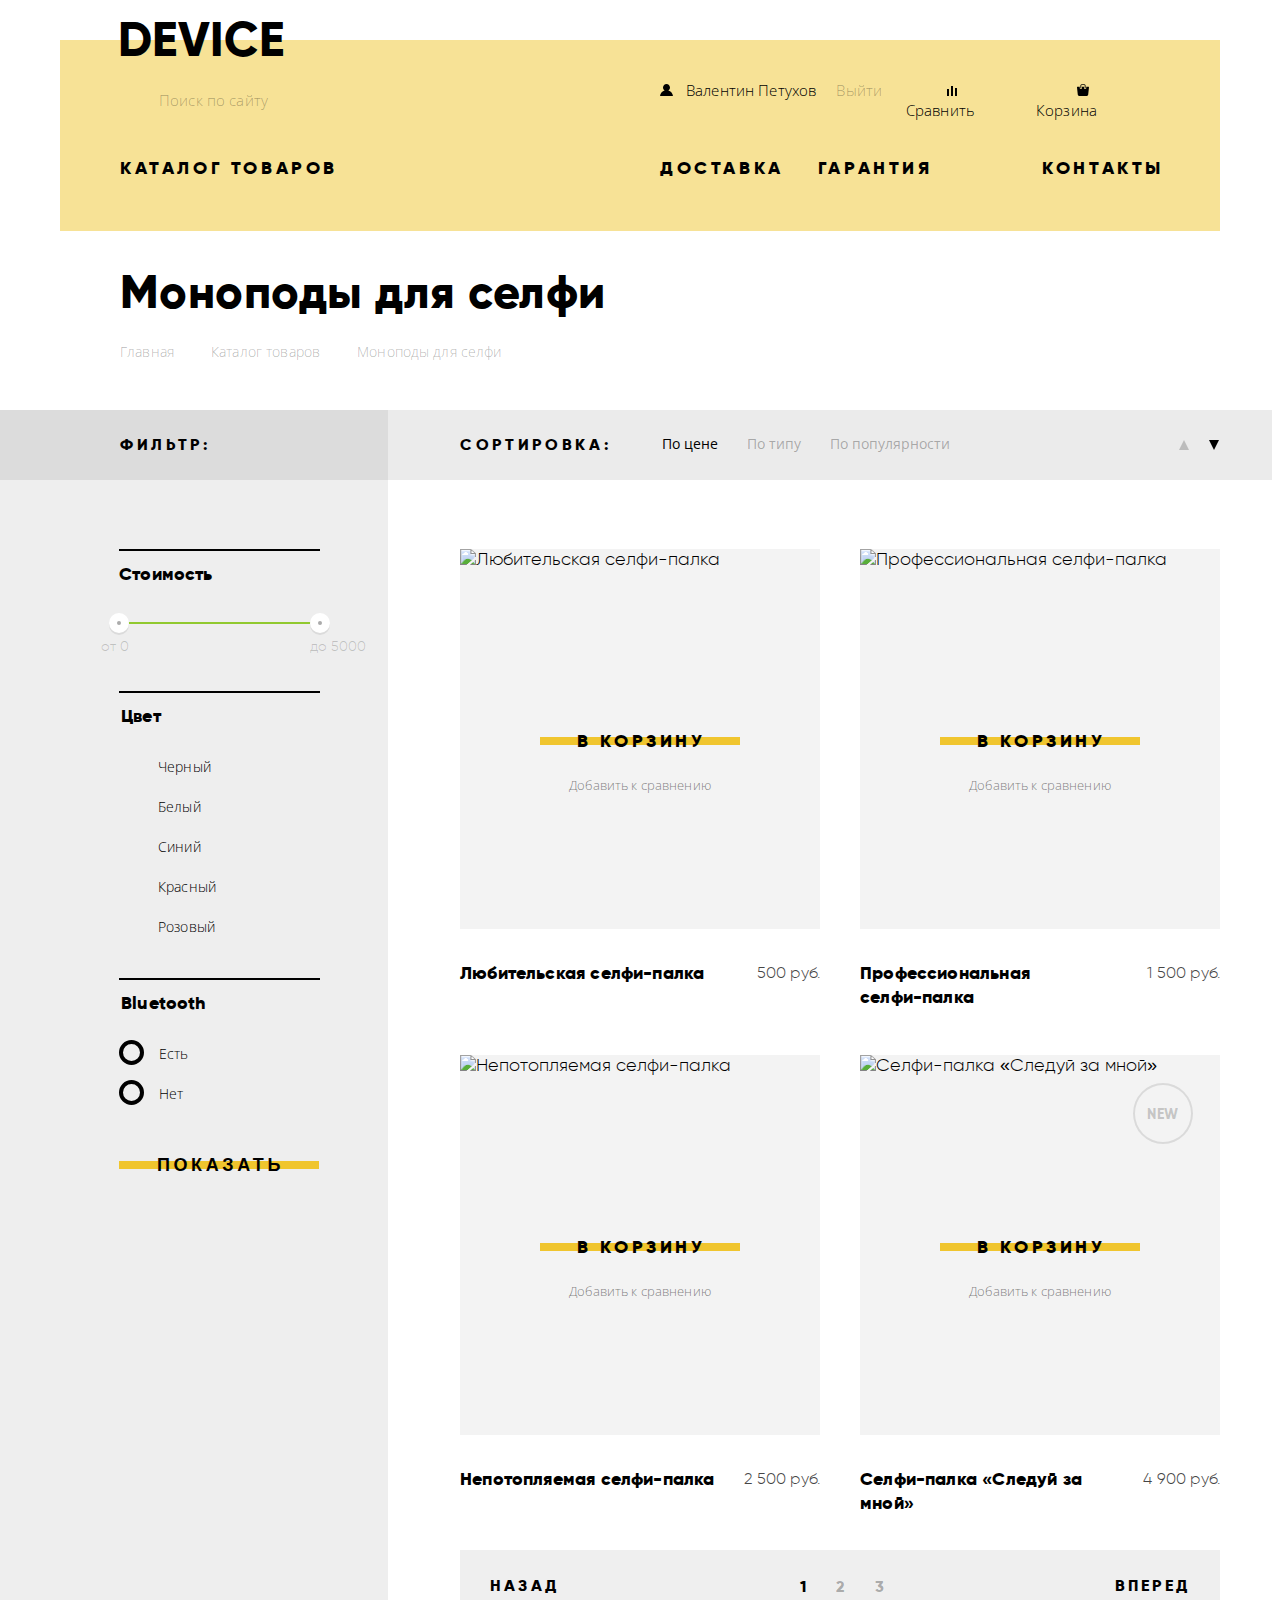
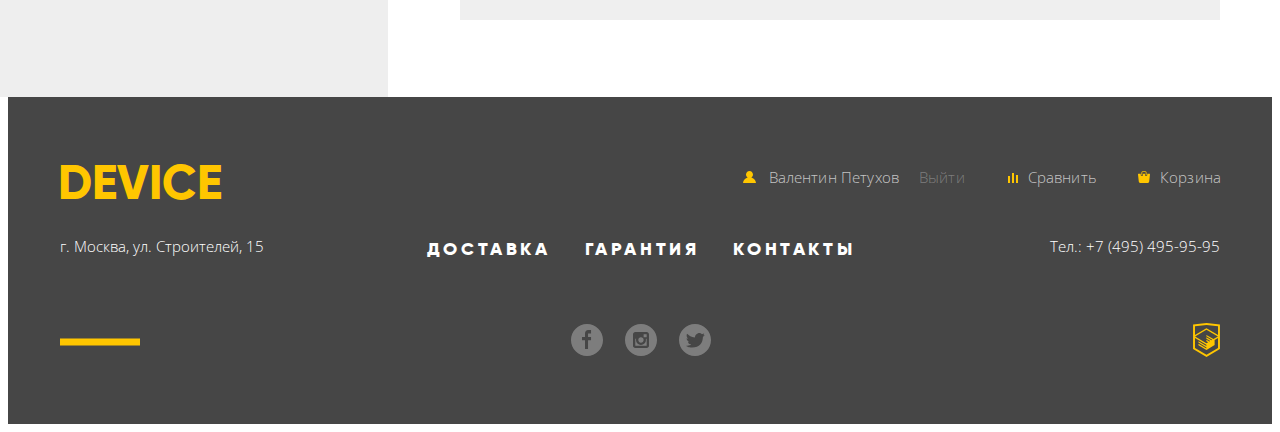
==== commit f20ba762: "Исправления - Декоративные элементы" ====
--- a/catalog.html
+++ b/catalog.html
@@ -6,8 +6,8 @@
   <meta http-equiv="x-ua-compatible" content="ie=edge">
   <title>DEVICE</title>
   <link href="https://fonts.googleapis.com/css?family=Open+Sans:300,400&amp;subset=cyrillic" rel="stylesheet">
-  <link rel="stylesheet" href="css/normalize.css">
-  <link rel="stylesheet" href="css/style.css">
+  <link rel="stylesheet" href="css/normalize.min.css">
+  <link rel="stylesheet" href="css/style.min.css">
 </head>
 
 <body>
@@ -15,43 +15,34 @@
   <!-- SVG -->
 
   <svg class="svg-symb" xmlns="http://www.w3.org/2000/svg">  
-    <symbol id="login-icon" width="13" height="12" viewBox="0 0 13 12">
+    <symbol id="login-icon" viewBox="0 0 13 12">
       <path d="M.032 12h12.937c-.163-2.643-2.074-4.837-4.671-5.543 1.008-.611 1.687-1.707 1.687-2.972C9.985 1.561 8.425 0 6.5 0S3.015 1.561 3.015 3.485c0 1.264.68 2.361 1.688 2.972C2.106 7.163.194 9.357.032 12z"/>
     </symbol> 
   
-    <symbol id="compare-icon" width="10" height="10" viewBox="0 0 10 10">
+    <symbol id="compare-icon" viewBox="0 0 10 10">
       <path d="M8 2h1.984v8H8zM0 3h1.984v7H0zM4 0h2v10H4z"/>
     </symbol> 
     
-    <symbol id="cart-icon" width="12" height="12" viewBox="0 0 12 12">
+    <symbol id="cart-icon" viewBox="0 0 12 12">
       <path d="M11.864 3.017c-.082-.098-.203-.154-.327-.154H9.225V4.09c0 .563-.484 1.022-1.08 1.022-.594 0-1.078-.458-1.078-1.022V2.863H4.909V4.09c0 .563-.485 1.022-1.08 1.022-.595 0-1.078-.458-1.078-1.022V2.863H.438c-.125 0-.243.056-.327.154-.083.098-.123.228-.108.358l.776 7.134c.015.806.642 1.455 1.411 1.455h7.595c.77 0 1.396-.649 1.411-1.455l.776-7.134c.015-.13-.026-.26-.108-.358z"/>
       <path d="M3.829 4.499c.239 0 .433-.184.433-.409V1.84c0-.632.672-1.022 1.295-1.022h1.079c.655 0 1.078.401 1.078 1.022v2.25c0 .225.194.409.431.409.239 0 .433-.184.433-.409V1.84C8.577.773 7.761 0 6.636 0H5.557c-1.19 0-2.159.826-2.159 1.84v2.25c0 .225.194.409.431.409z"/>
     </symbol>
     
-    <symbol id="checkbox-off" width="23" height="23" viewBox="0 0 23 23">
-      <path d="M20 2c.542 0 1 .458 1 1v17c0 .542-.458 1-1 1H3c-.542 0-1-.458-1-1V3c0-.542.458-1 1-1h17m0-2H3C1.35 0 0 1.35 0 3v17c0 1.65 1.35 3 3 3h17c1.65 0 3-1.35 3-3V3c0-1.65-1.35-3-3-3z"/>
-    </symbol>
-    
-    <symbol id="checkbox-on" width="27" height="23" viewBox="0 0 27 23">      
-      <path d="M7.285 7.486l-2.829 2.829 7.783 7.783L26.171 4.166l-2.828-2.829-11.104 11.102z"/>
-      <path d="M21 20c0 .542-.458 1-1 1H3c-.542 0-1-.458-1-1V3c0-.542.458-1 1-1h16.908L21.493.415C21.051.158 20.545 0 20 0H3C1.35 0 0 1.35 0 3v17c0 1.65 1.35 3 3 3h17c1.65 0 3-1.35 3-3v-9.829l-2 2V20z"/>
-    </symbol>
-    
-    <symbol id="fb-icon" width="32" height="32" viewBox="0 0 32 32">
+    <symbol id="fb-icon" viewBox="0 0 32 32">
       <path d="M16 0C7.164 0 0 7.163 0 16s7.164 16 16 16c8.837 0 16-7.164 16-16S24.837 0 16 0zm4.062 9.455h-3.021v3.444h3.021v3.445h-3.021v8.61H14.02v-8.61H11v-3.445h3.021V9.455c0-1.902 1.353-3.445 3.021-3.445h3.021v3.445z"/>
     </symbol>
     
-    <symbol id="in-icon" width="32" height="32" viewBox="0 0 32 32">     
+    <symbol id="in-icon" viewBox="0 0 32 32">     
       <path d="M20.916 16c0 2.728-2.211 4.938-4.938 4.938s-4.939-2.21-4.939-4.938c0-.394.051-.773.138-1.14h-.897v6.838h11.396V14.86h-.897c.086.367.137.746.137 1.14z"/>
       <path d="M15.978 18.659c1.466 0 2.659-1.193 2.659-2.659s-1.193-2.659-2.659-2.659c-1.466 0-2.659 1.193-2.659 2.659s1.192 2.659 2.659 2.659zm2.659-8.357h3.039v3.039h-3.039z"/>
       <path d="M16 0C7.164 0 0 7.164 0 16c0 8.837 7.164 16 16 16 8.837 0 16-7.163 16-16 0-8.836-7.163-16-16-16zm7.955 21.698c0 1.254-1.025 2.279-2.279 2.279H10.279C9.026 23.978 8 22.952 8 21.698V10.302c0-1.253 1.026-2.279 2.279-2.279h11.396c1.254 0 2.279 1.026 2.279 2.279v11.396z"/>  
     </symbol>
     
-    <symbol id="tw-icon" width="32" height="32" viewBox="0 0 32 32">      
+    <symbol id="tw-icon" viewBox="0 0 32 32">      
       <path d="M16 0C7.164 0 0 7.164 0 16c0 8.837 7.164 16 16 16 8.837 0 16-7.163 16-16 0-8.836-7.163-16-16-16zm7.944 12.809c-.251 6.516-3.463 10.832-10.992 10.702h-.486c-.447 0-4.543-.443-5.344-1.823 2.479.19 4.247-.406 5.12-1.136-1.048-.289-2.923-.461-3.251-2.848.384.104.618.221 1.299.113-1.307-.824-2.758-1.519-2.679-3.643.311.317 1.164.518 1.46.457-.768-.233-2.149-3.244-.974-4.781 1.984 1.79 4.075 3.482 7.804 3.643.227-2.214 1.24-3.699 3.168-4.325 1.84-.479 3.255.26 3.901 1.138.737-.224 1.453-.466 2.193-.685-.004.833-.569 1.463-.935 1.709.747.165 1.423-.475 1.423-.475-.184.963-1.094 1.725-1.707 1.954z"/>
     </symbol>
     
-    <symbol id="academy-logo" width="27" height="34" viewBox="0 0 26.943 34.09">      
+    <symbol id="academy-logo" viewBox="0 0 26.943 34.09">      
       <path d="M13.62.017L13.472 0 0 1.412v24.661l13.473 8.017 13.43-7.99.042-.025V1.412L13.62.017zm11.399 12.11L13.495 5.334l-.001-.104-.087.05-.088-.056v.109L1.925 12.118V3.147l11.548-1.212L25.02 3.147v8.98zm-11.614-5.34L24.923 13.5l-4.479 2.64-7.093-4.221-.014 1.415 5.904 3.513-.86.507-5.03-2.992-.014 1.415 3.827 2.275-.782.523-3.031-1.787-.014 1.413 1.853 1.091-1.8 1.081-11.356-6.751 11.371-6.835zm-11.48 8.34l11.411 6.791.016 1.044-7.942-4.728-.015 1.416 7.979 4.795.018 1.076-7.973-4.74-.013 1.414 8.021 4.822.046.025 8.143-4.872-.011-5.177 3.415-2.036v10.021L13.472 31.85 1.925 24.979v-9.852z"/>
     </symbol>
      
@@ -74,31 +65,37 @@
           <ul class="user-navigation">
             <li>
               <a class="user-name" href="#">
-              <span class="login-icon">
-                <svg>
-                  <use xlink:href="#login-icon"/>
-                </svg>
-              </span>Валентин Петухов</a>
-            </li>
+                <span class="login-icon">
+                  <svg width="13" height="12">
+                    <use xlink:href="#login-icon"/>
+                  </svg>
+                </span>Валентин Петухов
+              </a>
+            </li>
+
             <li>
               <a class="logout-btn" href="#">Выйти</a>
             </li>
           </ul>
+
           <p class="compare">
             <a class="compare-btn" href="#">
                <span class="compare-icon">
-                <svg>
+                <svg width="10" height="10">
                   <use xlink:href="#compare-icon"/>
                 </svg>
-              </span>Сравнить</a>
+              </span>Сравнить
+            </a>
           </p>
+
           <p class="cart">
             <a class="cart-btn" href="#">
-            <span class="cart-icon">
-                <svg>
+              <span class="cart-icon">
+                <svg width="12" height="12">
                   <use xlink:href="#cart-icon"/>
                 </svg>
-              </span>Корзина</a>
+              </span>Корзина
+            </a>
           </p>
         </div>
       </div>
@@ -143,6 +140,7 @@
   <main class="catalog-page">
 
     <!-- Заголовок и навигация -->
+
     <div class="container">
       <div class="catalog-page-header">
         <h1 class="catalog-page-title">Моноподы для селфи</h1>
@@ -161,184 +159,207 @@
     </div>
 
     <!-- Фильтр -->
-    <div class="container main-catalog-box">
-      <section class="filter">
-        <h2 class="visually-hidden">Фильтр товаров</h2>
-        <p class="filter-header">Фильтр:</p>
-
-        <form class="filter-form" method="get" action="https://echo.htmlacademy.ru">
-          <div class="filter-price">
-            <b>Стоимость</b>
-            <!-- Ползунок -->
-          </div>
-
-          <fieldset class="filter-color">
-            <legend>Цвет</legend>
-            <ul class="filter-color-list">
+
+    <!-- Дополнительная обертка необходима для создания тянущегося фона -->
+    
+    <div class="main-catalog-box">
+      <div class="margin-wrapper">
+        <div class="bg-box"></div>
+      </div>
+
+      <div class="container">
+        <section class="filter">
+          <h2 class="visually-hidden">Фильтр товаров</h2>
+          <p class="filter-header">Фильтр:</p>
+
+          <form class="filter-form" method="get" action="https://echo.htmlacademy.ru">
+            <div class="filter-price">
+              <b>Стоимость</b>
+              <div class="slider" id="slider">
+                <div class="drag drag-left" id="drag-left">
+                  <div class="drag-point"></div>
+                  <div class="drag-info">от&nbsp;0</div>
+                </div>
+                <div class="drag drag-right" id="drag-right">
+                  <div class="drag-point"></div>
+                  <div class="drag-info">до&nbsp;5000</div>
+                </div>
+                <div class="selected-area"></div>
+              </div>
+            </div>
+
+            <div class="fieldset-box">
+              <fieldset class="filter-color">
+                <legend>Цвет</legend>
+                <ul class="filter-color-list">
+                  <li>
+                    <input class="visually-hidden filter-color-input" type="checkbox" name="black" id="filter-black">
+                    <label for="filter-black">Черный</label>
+                  </li>
+                  <li>
+                    <input class="visually-hidden filter-color-input" type="checkbox" name="white" id="filter-white">
+                    <label for="filter-white">Белый</label>
+                  </li>
+                  <li>
+                    <input class="visually-hidden filter-color-input" type="checkbox" name="blue" id="filter-blue">
+                    <label for="filter-blue">Синий</label>
+                  </li>
+                  <li>
+                    <input class="visually-hidden filter-color-input" type="checkbox" name="red" id="filter-red">
+                    <label for="filter-red">Красный</label>
+                  </li>
+                  <li>
+                    <input class="visually-hidden filter-color-input" type="checkbox" name="pink" id="filter-pink">
+                    <label for="filter-pink">Розовый</label>
+                  </li>
+                </ul>
+              </fieldset>
+            </div>
+
+            <div class="fieldset-box">
+              <fieldset class="filter-bluetooth">
+                <legend>Bluetooth</legend>
+                <ul class="filter-bluetooth-list">
+                  <li>
+                    <input class="visually-hidden filter-bluetooth-input" type="radio" name="bluetooth" id="bluetooth-true" value="true">
+                    <label for="bluetooth-true">Есть</label>
+                  </li>
+                  <li>
+                    <input class="visually-hidden filter-bluetooth-input" type="radio" name="bluetooth" id="bluetooth-false" value="false">
+                    <label for="bluetooth-false">Нет</label>
+                  </li>
+                </ul>
+              </fieldset>
+            </div>
+            <button class="btn filter-btn" type="submit">Показать</button>
+          </form>
+        </section>
+
+        <!-- Каталог с товарами -->
+
+        <section class="catalog">
+          <h2 class="visually-hidden">Каталог товаров</h2>
+
+          <!-- Сортировка -->
+
+          <article class="sort">
+            <h3 class="visually-hidden">Сортировка товаров</h3>
+
+            <b class="sort-header">Сортировка:</b>
+            <ul class="sort-option">
               <li>
-                <input class="filter-color-input" type="checkbox" name="black" id="filter-black">
-                <label for="filter-black">Черный</label>
+                <a class="sort-option-active" href="#">По цене</a>
               </li>
               <li>
-                <input class="filter-color-input" type="checkbox" name="white" id="filter-white">
-                <label for="filter-white">Белый</label>
+                <a href="#">По типу</a>
               </li>
               <li>
-                <input class="filter-color-input" type="checkbox" name="blue" id="filter-blue">
-                <label for="filter-blue">Синий</label>
+                <a href="#">По популярности</a>
+              </li>
+            </ul>
+
+            <ul class="sort-direction">
+              <li>
+                <a class="sort-up" href="#" aria-label="По возрастанию"></a>
               </li>
               <li>
-                <input class="filter-color-input" type="checkbox" name="red" id="filter-red">
-                <label for="filter-red">Красный</label>
-              </li>
-              <li>
-                <input class="filter-color-input" type="checkbox" name="pink" id="filter-pink">
-                <label for="filter-pink">Розовый</label>
+                <a class="sort-down sort-direction-active" href="#" aria-label="По убыванию"></a>
               </li>
             </ul>
-          </fieldset>
-
-          <fieldset class="filter-bluetooth">
-            <legend>Bluetooth</legend>
-            <ul class="filter-bluetooth-list">
-              <li>
-                <input class="visually-hidden filter-bluetooth-input" type="radio" name="bluetooth" id="bluetooth-true" value="true">
-                <label for="bluetooth-true">Есть</label>
-              </li>
-              <li>
-                <input class="visually-hidden filter-bluetooth-input" type="radio" name="bluetooth" id="bluetooth-false" value="false">
-                <label for="bluetooth-false">Нет</label>
-              </li>
-            </ul>
-          </fieldset>
-
-          <button class="btn filter-btn" type="submit">Показать</button>
-        </form>
-      </section>
-
-      <!-- Каталог с товарами -->
-
-      <section class="catalog">
-        <h2 class="visually-hidden">Каталог товаров</h2>
-
-        <!-- Сортировка -->
-
-        <article class="sort">
-          <h3 class="visually-hidden">Сортировка товаров</h3>
-
-          <b class="sort-header">Сортировка:</b>
-          <ul class="sort-option">
-            <li>
-              <a class="sort-option-active" href="#">По цене</a>
-            </li>
-            <li>
-              <a href="#">По типу</a>
-            </li>
-            <li>
-              <a href="#">По популярности</a>
+          </article>
+
+          <ul class="main-catalog">
+            <li class="catalog-item">
+              <div class="catalog-item-image">
+                <img src="img/product-1.jpg" width="360" height="380" alt="Любительская селфи-палка">
+                <div class="catalog-item-hover">
+                  <a class="btn add-to-cart-btn" href="#">В корзину</a>
+                  <a class="add-to-compare" href="#">Добавить к сравнению</a>
+                </div>
+              </div>
+
+              <div class="catalog-item-info">
+                <a class="catalog-item-name" href="#">
+                  <h3>Любительская селфи-палка</h3>
+                </a>
+                <b>500 руб.</b>
+              </div>
+            </li>
+
+            <li class="catalog-item">
+              <div class="catalog-item-image">
+                <img src="img/product-2.jpg" width="360" height="380" alt="Профессиональная селфи-палка">
+                <div class="catalog-item-hover">
+                  <a class="btn add-to-cart-btn" href="#">В корзину</a>
+                  <a class="add-to-compare" href="#">Добавить к сравнению</a>
+                </div>
+              </div>
+
+              <div class="catalog-item-info">
+                <a class="catalog-item-name" href="#">
+                  <h3>Профессиональная<br>селфи-палка</h3>
+                </a>
+                <b>1 500 руб.</b>
+              </div>
+            </li>
+
+            <li class="catalog-item">
+              <div class="catalog-item-image">
+                <img src="img/product-3.jpg" width="360" height="380" alt="Непотопляемая селфи-палка">
+                <div class="catalog-item-hover">
+                  <a class="btn add-to-cart-btn" href="#">В корзину</a>
+                  <a class="add-to-compare" href="#">Добавить к сравнению</a>
+                </div>
+              </div>
+
+              <div class="catalog-item-info">
+                <a class="catalog-item-name" href="#">
+                  <h3>Непотопляемая селфи-палка</h3>
+                </a>
+                <b>2 500 руб.</b>
+              </div>
+            </li>
+
+            <li class="catalog-item item-new">
+              <div class="catalog-item-image">
+                <img src="img/product-4.jpg" width="360" height="380" alt="Селфи-палка &laquo;Следуй за мной&raquo;">
+                <div class="catalog-item-hover">
+                  <a class="btn add-to-cart-btn" href="#">В корзину</a>
+                  <a class="add-to-compare" href="#">Добавить к сравнению</a>
+                </div>
+              </div>
+
+              <div class="catalog-item-info">
+                <a class="catalog-item-name" href="#">
+                  <h3>Селфи-палка &laquo;Следуй за мной&raquo;</h3>
+                </a>
+                <b>4 900 руб.</b>
+              </div>
             </li>
           </ul>
-          <ul class="sort-direction">
-            <li>
-              <a href="#" aria-label="По возрастанию"></a>
-            </li>
-            <li>
-              <a class="sort-direction-active" href="#" aria-label="По убыванию"></a>
+
+          <!-- Пагинатор -->
+
+          <ul class="catalog-pagination">
+            <li class="paginator-btn">
+              <a href="#">Назад</a>
+            </li>
+            <li>
+              <a class="pagination-page page-active">1</a>
+            </li>
+            <li>
+              <a class="pagination-page" href="#">2</a>
+            </li>
+            <li>
+              <a class="pagination-page" href="#">3</a>
+            </li>
+            <li class="paginator-btn">
+              <a href="#">Вперед</a>
             </li>
           </ul>
-        </article>
-
-        <ul class="main-catalog">
-          <li class="catalog-item">
-            <div class="catalog-item-image">
-              <img src="img/product-1.jpg" width="360" height="380" alt="Любительская селфи-палка">
-              <div class="catalog-item-hover">
-                <a class="btn add-to-card-btn" href="#">В корзину</a>
-                <a class="add-to-compare" href="#">Добавить к сравнению</a>
-              </div>
-            </div>
-
-            <div class="catalog-item-info">
-              <a class="catalog-item-name" href="#">
-                <h3>Любительская селфи-палка</h3>
-              </a>
-              <b>500 руб.</b>
-            </div>
-          </li>
-
-          <li class="catalog-item">
-            <div class="catalog-item-image">
-              <img src="img/product-2.jpg" width="360" height="380" alt="Профессиональная селфи-палка">
-              <div class="catalog-item-hover">
-                <a class="btn add-to-card-btn" href="#">В корзину</a>
-                <a class="add-to-compare" href="#">Добавить к сравнению</a>
-              </div>
-            </div>
-
-            <div class="catalog-item-info">
-              <a class="catalog-item-name" href="#">
-                <h3>Профессиональная селфи-палка</h3>
-              </a>
-              <b>1 500 руб.</b>
-            </div>
-          </li>
-
-          <li class="catalog-item">
-            <div class="catalog-item-image">
-              <img src="img/product-3.jpg" width="360" height="380" alt="Непотопляемая селфи-палка">
-              <div class="catalog-item-hover">
-                <a class="btn add-to-card-btn" href="#">В корзину</a>
-                <a class="add-to-compare" href="#">Добавить к сравнению</a>
-              </div>
-            </div>
-
-            <div class="catalog-item-info">
-              <a class="catalog-item-name" href="#">
-                <h3>Непотопляемая селфи-палка</h3>
-              </a>
-              <b>2 500 руб.</b>
-            </div>
-          </li>
-
-          <li class="catalog-item">
-            <div class="catalog-item-image item-new">
-              <img src="img/product-4.jpg" width="360" height="380" alt="Селфи-палка &laquo;Следуй за мной&raquo;">
-              <div class="catalog-item-hover">
-                <a class="btn add-to-card-btn" href="#">В корзину</a>
-                <a class="add-to-compare" href="#">Добавить к сравнению</a>
-              </div>
-            </div>
-
-            <div class="catalog-item-info">
-              <a class="catalog-item-name" href="#">
-                <h3>Селфи-палка &laquo;Следуй за мной&raquo;</h3>
-              </a>
-              <b>4 900 руб.</b>
-            </div>
-          </li>
-        </ul>
-
-        <!-- Пагинатор -->
-
-        <ul class="catalog-pagination">
-          <li class="paginator-btn">
-            <a href="#">Назад</a>
-          </li>
-          <li>
-            <a class="pagination-page page-active" href="#">1</a>
-          </li>
-          <li>
-            <a class="pagination-page" href="#">2</a>
-          </li>
-          <li>
-            <a class="pagination-page" href="#">3</a>
-          </li>
-          <li class="paginator-btn">
-            <a href="#">Вперед</a>
-          </li>
-        </ul>
-
-      </section>
+
+        </section>
+      </div>
     </div>
 
   </main>
@@ -355,10 +376,11 @@
             <li>
               <a class="user-name user-footer" href="#">
                 <span class="login-icon">
-                  <svg>
+                  <svg width="13" height="12">
                     <use xlink:href="#login-icon"/>
                   </svg>
-                </span>Валентин Петухов</a>
+                </span>Валентин Петухов
+              </a>
             </li>
             <li>
               <a class="logout-btn" href="#">Выйти</a>
@@ -367,18 +389,20 @@
           <p class="compare">
             <a class="compare-btn compare-footer" href="#">
               <span class="compare-icon">
-                <svg>
+                <svg width="10" height="10">
                   <use xlink:href="#compare-icon"/>
                 </svg>
-              </span>Сравнить</a>
+              </span>Сравнить
+            </a>
           </p>
           <p class="cart">
             <a class="cart-btn cart-footer" href="#">
-            <span class="cart-icon">
-                <svg>
+              <span class="cart-icon">
+                <svg width="12" height="12">
                   <use xlink:href="#cart-icon"/>
                 </svg>
-              </span>Корзина</a>
+              </span>Корзина
+            </a>
           </p>
         </div>
       </div>
@@ -403,21 +427,21 @@
         <ul class="footer-social">
           <li>
             <a class="social-btn social-fb" href="#" aria-label="Facebook">
-              <svg>
+              <svg width="32" height="32">
                 <use xlink:href="#fb-icon"/>
               </svg>              
             </a>
           </li>
           <li>
             <a class="social-btn social-in" href="#" aria-label="Instagram">
-              <svg>
+              <svg width="32" height="32">
                 <use xlink:href="#in-icon"/>
               </svg>              
             </a>
           </li>
           <li>
             <a class="social-btn social-tw" href="#" aria-label="Twitter">
-              <svg>
+              <svg width="32" height="32">
                 <use xlink:href="#tw-icon"/>
               </svg>              
             </a>
@@ -426,7 +450,7 @@
         <p class="footer-copyright">
           <a class="htmlacademy" href="https://htmlacademy.ru/intensive/htmlcss" aria-label="Интенсивный онлайн‑курс Профессиональный HTML и CSS, уровень 1">
             <span class="htmlacademy-logo">
-              <svg>
+              <svg width="27" height="34">
                 <use xlink:href="#academy-logo"/>
               </svg>
             </span>
@@ -437,7 +461,7 @@
     </div>
   </footer>
 
-
+  <script src="js/script.min.js"></script>
 </body>
 
 </html>
--- a/css/style.min.css
+++ b/css/style.min.css
@@ -0,0 +1 @@
+@font-face{font-family:Gilroy;font-style:normal;font-weight:300;src:local("Gilroy-Light"),url(../fonts/gilroylight.woff2) format("woff2"),url(../fonts/gilroylight.woff) format("woff")}@font-face{font-family:Gilroy;font-style:normal;font-weight:800;src:local("Gilroy-ExtraBold"),url(../fonts/gilroyextrabold.woff2) format("woff2"),url(../fonts/gilroyextrabold.woff) format("woff")}html{-webkit-box-sizing:border-box;box-sizing:border-box}*,::after,::before{-webkit-box-sizing:inherit;box-sizing:inherit}body{font-family:Gilroy,Arial,sans-serif;font-size:18px;color:#000}img{max-width:100%}a{text-decoration:none}.visually-hidden{position:absolute;width:1px;height:1px;margin:-1px;padding:0;border:0;white-space:nowrap;-webkit-clip-path:inset(100%);clip-path:inset(100%);clip:rect(0 0 0 0);overflow:hidden}.container{width:1200px;margin:0 auto;padding:0 20px}.container-nopad{width:1200px;margin:0 auto}.svg-symb{display:none}.page-header{position:relative;padding:34px 60px 52px 60px;margin-top:40px;background-color:#f7e296}.page-header-main::before{position:absolute;top:100%;left:0;z-index:-1;content:"";width:100%;height:113px;background-color:#f7e296}.header-top{display:-webkit-box;display:-ms-flexbox;display:flex;-webkit-box-align:center;-ms-flex-align:center;align-items:center}.page-search{display:-webkit-box;display:-ms-flexbox;display:flex;-webkit-box-align:center;-ms-flex-align:center;align-items:center;width:50%}.search-icon{width:16px;height:16px;margin-left:3px;background:url(../img/search-icon.svg) no-repeat;cursor:pointer}.search-field{width:336px;padding:14px 20px;font-family:"Open Sans",Arial,sans-serif;font-weight:300;font-size:15px;letter-spacing:.01em;color:rgba(0,0,0,.3);background-color:transparent;border:none;border-top:2px solid transparent;border-bottom:2px solid transparent;outline:0}.search-field::-webkit-input-placeholder{letter-spacing:.01em;color:rgba(0,0,0,.3)}.search-field:-ms-input-placeholder{letter-spacing:.01em;color:rgba(0,0,0,.3)}.search-field::-ms-input-placeholder{letter-spacing:.01em;color:rgba(0,0,0,.3)}.search-field::placeholder{letter-spacing:.01em;color:rgba(0,0,0,.3)}.search-field:hover,.search-field:hover::-webkit-input-placeholder{color:rgba(0,0,0,.6)}.search-field:hover,.search-field:hover:-ms-input-placeholder{color:rgba(0,0,0,.6)}.search-field:hover,.search-field:hover::-ms-input-placeholder{color:rgba(0,0,0,.6)}.search-field:hover,.search-field:hover::placeholder{color:rgba(0,0,0,.6)}.search-field:focus{color:#000}.search-field:focus+.search-btn{display:block}.search-field:focus+.search-btn::before{display:block}.search-btn{position:relative;display:none;padding:14px 19px;font-family:"Open Sans",Arial,sans-serif;font-weight:300;font-size:15px;background-color:transparent;border:2px solid #000}.search-btn::before{position:absolute;bottom:-2px;left:-358px;z-index:1;content:"";width:358px;height:2px;background-color:#000}.search-btn:hover{color:#fff;background-color:#000}.search-btn:active,.search-btn:active::before{display:block;color:rgba(255,255,255,.3);background-color:#000}.search-btn:focus,.search-btn:focus::before{display:block;color:rgba(255,255,255,.3);background-color:#000;outline:0}.user-box{display:-webkit-box;display:-ms-flexbox;display:flex;-webkit-box-pack:end;-ms-flex-pack:end;justify-content:flex-end;width:50%;padding-left:20px;padding-bottom:1px}.user-box p{margin:0}.page-header .user-navigation{width:246px}.user-navigation{display:-webkit-box;display:-ms-flexbox;display:flex;-ms-flex-wrap:wrap;flex-wrap:wrap;padding:0;margin:0;list-style:none}.cart-btn,.compare-btn,.login-btn,.user-name{font-family:"Open Sans",Arial,sans-serif;font-weight:300;font-size:15px;letter-spacing:.01em;color:#000}.cart-btn:hover,.compare-btn:hover,.login-btn:hover,.user-name:hover{color:rgba(0,0,0,.6)}.cart-btn:hover svg,.compare-btn:hover svg,.login-btn:hover svg,.user-name:hover svg{fill:rgba(0,0,0,.6)}.cart-btn:active,.compare-btn:active,.login-btn:active,.user-name:active{color:rgba(0,0,0,.3)}.cart-btn:active svg,.compare-btn:active svg,.login-btn:active svg,.user-name:active svg{fill:rgba(0,0,0,.3)}.cart-btn,.compare-btn{margin-left:41px}.user-name{margin-right:20px}.logout-btn{font-family:"Open Sans",Arial,sans-serif;font-weight:300;font-size:15px;letter-spacing:.01em;color:rgba(0,0,0,.3);margin-right:2px}.logout-btn:hover{color:#000}.logout-btn:active{color:rgba(0,0,0,.6)}.cart-icon,.compare-icon,.login-icon{display:inline-block;vertical-align:baseline;color:#000;margin-right:10px}.login-icon{margin-right:13px}.login-icon svg{width:13px;height:12px}.compare-icon svg{width:10px;height:10px}.cart-icon svg{width:12px;height:12px}.page-navigation{display:-webkit-box;display:-ms-flexbox;display:flex;margin-top:31px}.page-header-logo{position:absolute;margin-left:-2px;top:-24px;font-weight:800;font-size:48px;line-height:48px;letter-spacing:.01em;color:#000}.logo-active:hover{color:rgba(0,0,0,.6)}.logo-active:active{color:rgba(0,0,0,.3);outline:0}.page-catalog{position:relative;display:-webkit-box;display:-ms-flexbox;display:flex;width:50%}.catalog-header h2{position:relative;margin:0;padding-right:30px;font-size:18px;color:#000;font-weight:800;letter-spacing:.2em;text-transform:uppercase}.catalog-header h2::before{position:absolute;top:50%;right:3px;z-index:1;-webkit-transform:translateY(-50%);-ms-transform:translateY(-50%);transform:translateY(-50%);content:"";width:16px;height:16px;background:url(../img/plus-icon.svg) no-repeat}.catalog-header h2:hover{color:rgba(0,0,0,.6)}.catalog-header h2:active{color:rgba(0,0,0,.3)}.catalog-list{position:absolute;top:100%;left:-60px;display:-webkit-box;display:-ms-flexbox;display:flex;-ms-flex-wrap:wrap;flex-wrap:wrap;visibility:hidden;width:1160px;padding:23px 60px 34px 60px;margin:0;list-style:none;background-color:#f7e296}.catalog-list li{-ms-flex-preferred-size:160px;flex-basis:160px;margin-right:40px}.catalog-list li:nth-child(1),.catalog-list li:nth-child(2),.catalog-list li:nth-child(3){-ms-flex-preferred-size:200px;flex-basis:200px}.catalog-list li:nth-child(2){-webkit-box-ordinal-group:2;-ms-flex-order:1;order:1}.catalog-list li:nth-child(3){-webkit-box-ordinal-group:4;-ms-flex-order:3;order:3;-ms-flex-preferred-size:100%;flex-basis:100%}.catalog-list li:nth-child(5){-webkit-box-ordinal-group:3;-ms-flex-order:2;order:2}.catalog-list li:last-child{-ms-flex-preferred-size:50%;flex-basis:50%}.catalog-list a{font-family:"Open Sans",Arial,sans-serif;font-weight:300;font-size:15px;line-height:36px;color:#000;letter-spacing:.01em}.catalog-list a:hover{color:rgba(0,0,0,.6)}.catalog-list a:active{color:rgba(0,0,0,.3)}.catalog-box:hover>.catalog-list{z-index:1;visibility:visible}.services-list{display:-webkit-box;display:-ms-flexbox;display:flex;-webkit-box-pack:start;-ms-flex-pack:start;justify-content:flex-start;-ms-flex-wrap:wrap;flex-wrap:wrap;width:50%;margin:0;padding-left:20px;list-style:none}.services-list a{color:#000;font-weight:800;letter-spacing:.2em;text-transform:uppercase;margin-right:-4px}.services-list a:hover{color:rgba(0,0,0,.6)}.services-list a:active{color:rgba(0,0,0,.3)}.services-header li:not(:last-child){margin-right:38px}.services-header li:nth-child(2){margin-right:auto}.main-slider{position:relative;padding-top:2px}.main-slider input[type=radio]{display:none}.slider-controls{position:absolute;right:95px;bottom:150px}.slider-controls label{position:relative;z-index:1;display:inline-block;vertical-align:top;width:12px;height:12px;margin:0 8px;background:url(../img/slider-button-empty.svg) no-repeat center;background-size:12px 12px;cursor:pointer}#slider-btn-1:checked~.slider-controls label[for=slider-btn-1],#slider-btn-2:checked~.slider-controls label[for=slider-btn-2],#slider-btn-3:checked~.slider-controls label[for=slider-btn-3]{background:url(../img/slider-button.svg) no-repeat center;background-size:12px 12px}.slider-inner{overflow:hidden}.slider-slides{display:-webkit-box;display:-ms-flexbox;display:flex;-ms-flex-wrap:nowrap;flex-wrap:nowrap;list-style:none;padding:0;margin:0}.slide{display:-webkit-box;display:-ms-flexbox;display:flex;min-width:100%}.image-box{display:-webkit-box;display:-ms-flexbox;display:flex;width:50%}.slide-1 img{margin-left:90px}.slide-2 img{margin-top:12px;margin-left:116px}.slide-3 img{margin-top:65px;margin-left:31px}.slide-info{position:relative;display:-webkit-box;display:-ms-flexbox;display:flex;-webkit-box-orient:vertical;-webkit-box-direction:normal;-ms-flex-direction:column;flex-direction:column;width:50%;padding:79px 60px 0 20px}.slide-info::before{position:absolute;top:37px;left:20px;content:"";width:100px;height:7px;background-color:#fff}.slide-number{position:absolute;right:45px;top:-27px;z-index:-1;font-size:180px;font-weight:800;letter-spacing:.01em;color:#fff}.slide-heading{font-size:47px;font-weight:800;line-height:56px;letter-spacing:.01em}.slide-description{margin-top:19px;margin-bottom:43px;font-family:"Open Sans",Arial,sans-serif;font-weight:300;font-size:15px;line-height:30px;letter-spacing:.01em;color:#464646}.btn{position:relative;z-index:1;display:block;padding:8px 0;padding-left:3px;text-align:center;font-size:18px;line-height:24px;font-weight:800;letter-spacing:.2em;text-decoration:none;text-transform:uppercase;color:#000;background-color:transparent;border:none}.btn::before{position:absolute;top:50%;left:0;-webkit-transform:translateY(-50%);-ms-transform:translateY(-50%);transform:translateY(-50%);z-index:-1;content:"";width:100%;height:8px;background-color:#f0c52e;-webkit-transition:height .5s ease;-o-transition:height .5s ease;transition:height .5s ease}.btn:hover::before{height:100%}.btn:active{color:rgba(0,0,0,.3)}.about-btn{width:220px}.parameters{width:460px;margin-top:49px;margin-left:-2px;border-collapse:collapse}.parameters td{width:160px;text-align:left;font-size:36px;font-weight:300;line-height:48px;letter-spacing:.01em}.parameters td:nth-child(2){width:140px}.parameters th{width:160px;padding-left:2px;text-align:left;font-family:"Open Sans",Arial,sans-serif;font-weight:300;font-size:13px;line-height:30px;letter-spacing:.01em;color:#464646}.parameters th:nth-child(2){width:140px}.slide-3 .parameters{width:300px}#slider-btn-1:checked~.slider-inner .slider-slides{-webkit-transform:translateX(0);-ms-transform:translateX(0);transform:translateX(0)}#slider-btn-2:checked~.slider-inner .slider-slides{-webkit-transform:translateX(-100%);-ms-transform:translateX(-100%);transform:translateX(-100%)}#slider-btn-3:checked~.slider-inner .slider-slides{-webkit-transform:translateX(-200%);-ms-transform:translateX(-200%);transform:translateX(-200%)}.popular-products{margin-top:95px;margin-bottom:48px}.popular-products-list{display:-webkit-box;display:-ms-flexbox;display:flex;-ms-flex-wrap:wrap;flex-wrap:wrap;list-style:none;padding:0;margin:0}.popular-card{display:block;margin:0 20px;width:160px}.popular-card p{margin:33px 0;color:#000;font-weight:800;line-height:24px;letter-spacing:.01em}.popular-card:hover .popular-box{background-color:#f0c52e}.popular-card:active svg{fill:rgba(54,54,54,.3)}.popular-card:active p{color:rgba(0,0,0,.3)}.popular-box{display:-webkit-box;display:-ms-flexbox;display:flex;width:160px;height:160px;background-color:#f7e296;pointer-events:none}.popular-box svg{fill:#363636}.box-vr svg{margin:auto;width:97px;height:55px}.box-selfie svg{margin:auto auto 0 auto;width:86px;height:117px}.box-camera svg{margin:auto;width:71px;height:87px}.box-band svg{margin:auto;width:107px;height:65px}.box-watch svg{margin:auto;width:56px;height:98px}.box-drone svg{margin:auto;width:132px;height:69px}.services{position:relative;z-index:1;background-image:-webkit-linear-gradient(top,#fff 100px,#e5e5e5 100px,#e5e5e5);background-image:-o-linear-gradient(top,#fff 100px,#e5e5e5 100px,#e5e5e5);background-image:linear-gradient(to bottom,#fff 100px,#e5e5e5 100px,#e5e5e5)}.services input[type=radio]{display:none}.services .container{display:-webkit-box;display:-ms-flexbox;display:flex;padding-bottom:70px;background-image:-webkit-linear-gradient(top,#fff 100px,#e5e5e5 100px,#e5e5e5);background-image:-o-linear-gradient(top,#fff 100px,#e5e5e5 100px,#e5e5e5);background-image:linear-gradient(to bottom,#fff 100px,#e5e5e5 100px,#e5e5e5)}.services-controls{width:284px;padding:80px 0 70px 0;border-right:7px solid #000}.services-controls label{margin-bottom:24px;cursor:pointer;outline:0}.services-controls label:last-child{margin-bottom:0}.services-btn{width:160px}#services-btn-1:checked~.services-controls label[for=services-btn-1],#services-btn-2:checked~.services-controls label[for=services-btn-2],#services-btn-3:checked~.services-controls label[for=services-btn-3]{color:#f7e184}#services-btn-1:checked~.services-controls label[for=services-btn-1]::before,#services-btn-2:checked~.services-controls label[for=services-btn-2]::before,#services-btn-3:checked~.services-controls label[for=services-btn-3]::before{background-color:#000;width:284px;height:100%}.services-slides{display:-webkit-box;display:-ms-flexbox;display:flex;width:876px;height:100%;list-style:none;padding:0;margin:0}.service{min-width:100%;padding:73px 0 0 116px}.delivery{background:url(../img/service-delivery.svg) no-repeat 674px 85px}.warranty{background:url(../img/service-warranty.svg) no-repeat 659px 61px}.credit{background:url(../img/service-credit.svg) no-repeat 650px 61px}.service-header{margin:0;font-size:47px;line-height:48px;font-weight:800;letter-spacing:.02em}.service-description{max-width:460px;margin:31px 0;font-family:"Open Sans",Arial,sans-serif;font-weight:300;font-size:15px;line-height:30px;letter-spacing:.02em;color:#464646}#services-btn-1:checked~.slider-inner .services-slides{-webkit-transform:translateX(0);-ms-transform:translateX(0);transform:translateX(0)}#services-btn-2:checked~.slider-inner .services-slides{-webkit-transform:translateX(-100%);-ms-transform:translateX(-100%);transform:translateX(-100%)}#services-btn-3:checked~.slider-inner .services-slides{-webkit-transform:translateX(-200%);-ms-transform:translateX(-200%);transform:translateX(-200%)}.logotypes-list{display:-webkit-box;display:-ms-flexbox;display:flex;-ms-flex-wrap:wrap;flex-wrap:wrap;list-style:none;margin:0;padding:74px 0 73px 0}.company-logo{margin:20px 20px;-ms-flex-preferred-size:260px;flex-basis:260px}.company-logo a{display:block;position:relative;width:260px;height:100px}.company-logo a:focus img:nth-child(1),.company-logo a:hover img:nth-child(1){opacity:0;z-index:1}.company-logo a:focus img:nth-child(2),.company-logo a:hover img:nth-child(2){opacity:1;z-index:2}.company-logo img{position:absolute;-webkit-transition:all .4s ease;-o-transition:all .4s ease;transition:all .4s ease}.company-logo img:nth-child(1){opacity:1;z-index:2}.company-logo img:nth-child(2){opacity:0;z-index:1}.section-wrapper{display:-webkit-box;display:-ms-flexbox;display:flex;-webkit-box-pack:justify;-ms-flex-pack:justify;justify-content:space-between;margin-bottom:82px}.about-us,.contacts{position:relative;display:-webkit-box;display:-ms-flexbox;display:flex;-webkit-box-orient:vertical;-webkit-box-direction:normal;-ms-flex-direction:column;flex-direction:column;-ms-flex-preferred-size:560px;flex-basis:560px}.about-us::before,.contacts::before{position:absolute;top:0;left:0;content:"";width:80px;height:7px;background-color:#000}.about-us-header,.contacts-header{margin:52px 0 43px -2px;font-size:47px;line-height:48px;font-weight:800;letter-spacing:.01em}.about-us-description,.contacts-description{margin:0 0 30px 0;font-family:"Open Sans",Arial,sans-serif;font-weight:300;font-size:15px;line-height:30px;color:#464646}.company-list{font-family:Gilroy,Arial,sans-serif;font-size:16px;line-height:40px;font-weight:800;padding:0 0 0 36px;margin:36px 0 0 0;list-style:none}.company-list li{position:relative}.company-list li::before{position:absolute;top:50%;left:-35px;-webkit-transform:translateY(-50%);-ms-transform:translateY(-50%);transform:translateY(-50%);content:"";width:8px;height:8px;background-color:#fff;border:2px solid #e5e5e5;border-radius:50%}.about-us-btn,.write-us-btn{width:260px;margin-top:54px;cursor:pointer}.contacts-map{position:relative;display:block;width:560px;height:222px;margin-top:9px;margin-bottom:15px;background-color:#eaeaea}.contacts-map::before{position:absolute;top:0;left:0;z-index:3;content:"";width:100%;height:100%}.contacts-map iframe{position:absolute;top:0;left:0;z-index:0}.contacts-map img{position:absolute;top:0;left:0;z-index:1}.catalog-page-header{padding:37px 60px 0;margin:0 0 46px 0}.catalog-page-title{margin:0 0 24px 0;font-size:47px;line-height:48px;font-weight:800;letter-spacing:.01em}.breadcrumbs{display:-webkit-box;display:-ms-flexbox;display:flex;margin:0;padding:0;list-style:none}.breadcrumbs li{position:relative}.breadcrumbs li:last-child{margin-right:0}.breadcrumbs li:not(:last-child){margin-right:37px}.breadcrumbs li:not(:last-child)::after{position:absolute;top:50%;right:-20px;-webkit-transform:translateY(-50%);-ms-transform:translateY(-50%);transform:translateY(-50%);content:"";width:4px;height:7px;background:url(../img/nav-arrow.svg) no-repeat center}.breadcrumbs a{font-family:"Open Sans",Arial,sans-serif;font-weight:300;font-size:14px;line-height:24px;letter-spacing:.01em;color:rgba(0,0,0,.3)}.breadcrumbs a:not(.breadcrumbs-current):hover{color:rgba(0,0,0,.6)}.breadcrumbs a:not(.breadcrumbs-current):active{color:rgba(0,0,0,.1)}.main-catalog-box{position:relative}.main-catalog-box .container{display:-webkit-box;display:-ms-flexbox;display:flex}.margin-wrapper{position:absolute;z-index:-1;width:100%;height:100%}.bg-box{position:absolute;left:0;right:0;height:100%;margin-left:-504px;background-image:-webkit-gradient(linear,left top,right top,color-stop(50%,#eee),color-stop(50%,#fff),to(#fff)),-webkit-gradient(linear,left top,right top,color-stop(50%,#dcdcdc),color-stop(50%,#ebebeb),to(#ebebeb));background-image:-webkit-linear-gradient(left,#eee 50%,#fff 50%,#fff 100%),-webkit-linear-gradient(left,#dcdcdc 50%,#ebebeb 50%,#ebebeb 100%);background-image:-o-linear-gradient(left,#eee 50%,#fff 50%,#fff 100%),-o-linear-gradient(left,#dcdcdc 50%,#ebebeb 50%,#ebebeb 100%);background-image:linear-gradient(to right,#eee 50%,#fff 50%,#fff 100%),linear-gradient(to right,#dcdcdc 50%,#ebebeb 50%,#ebebeb 100%);background-repeat:no-repeat;background-size:100% 100%,100% 100%;background-position:0 70px,0 0}@media screen and (max-width:1200px){.bg-box{width:1200px;margin-left:0;background-image:-webkit-linear-gradient(left,#eee 348px,#fff 348px,#fff 100%),-webkit-linear-gradient(left,#dcdcdc 348px,#ebebeb 348px,#ebebeb 100%);background-image:-o-linear-gradient(left,#eee 348px,#fff 348px,#fff 100%),-o-linear-gradient(left,#dcdcdc 348px,#ebebeb 348px,#ebebeb 100%);background-image:linear-gradient(to right,#eee 348px,#fff 348px,#fff 100%),linear-gradient(to right,#dcdcdc 348px,#ebebeb 348px,#ebebeb 100%);background-repeat:no-repeat;background-size:100% 100%,100% 100%;background-position:0 70px,0 0}}.filter{display:-webkit-box;display:-ms-flexbox;display:flex;-webkit-box-orient:vertical;-webkit-box-direction:normal;-ms-flex-direction:column;flex-direction:column;-ms-flex-preferred-size:328px;flex-basis:328px}.filter-header{margin:0;padding:23px 0 23px 60px;background-color:#dcdcdc}.filter-header,.sort-header{font-size:16px;font-weight:800;line-height:24px;letter-spacing:.23em;text-transform:uppercase}.filter-form{height:100%;padding:69px 68px 0 59px;background-color:#eee}.slider{margin:30px 0;position:relative;z-index:1;-webkit-box-sizing:border-box;box-sizing:border-box;width:100%;height:2px;background-color:#dbdbdb}.selected-area{position:absolute;top:0;left:0;z-index:2;content:"";width:100%;height:2px;background-color:#91c92f}.drag{position:absolute;top:50%;-webkit-transform:translateY(-50%);-ms-transform:translateY(-50%);transform:translateY(-50%);z-index:3;-webkit-box-sizing:border-box;box-sizing:border-box;width:20px;height:20px;cursor:pointer}.drag::before{position:absolute;top:50%;left:50%;-webkit-transform:translate(-50%,-50%);-ms-transform:translate(-50%,-50%);transform:translate(-50%,-50%);content:"";width:4px;height:4px;background-color:#ababab;border-radius:50%}.drag:active .drag-point{-webkit-transform:scale(1.1);-ms-transform:scale(1.1);transform:scale(1.1)}.drag-point{position:absolute;top:0;left:0;width:20px;height:20px;background-color:#fff;border-radius:50%;-webkit-box-shadow:0 2px 0 0 #dbdbdb;box-shadow:0 2px 0 0 #dbdbdb;pointer-events:none}.drag-point::before{position:absolute;top:50%;left:50%;-webkit-transform:translate(-50%,-50%);-ms-transform:translate(-50%,-50%);transform:translate(-50%,-50%);content:"";width:4px;height:4px;background-color:#ababab;border-radius:50%}.drag-right{right:-10px}.drag-right .drag-info{left:0}.drag-left{left:-10px}.drag-left .drag-info{right:0}.drag-info{position:absolute;top:25px;height:10px;font-size:14px;font-weight:300;color:rgba(0,0,0,.2)}.filter-price{padding-top:12px;padding-bottom:37px;border-top:2px solid #000}.filter-price b{display:block;margin-bottom:37px}.filter-bluetooth legend,.filter-color legend,.filter-price b{font-size:18px;font-weight:800;letter-spacing:.01em}.filter-bluetooth,.filter-color{margin:0;padding:0;border:none}.filter-bluetooth legend,.filter-color legend{margin-bottom:20px}.fieldset-box{padding-top:12px;padding-bottom:31px;border-top:2px solid #000}.filter-bluetooth-list,.filter-color-list{margin:0;padding:0;list-style:none;font-family:"Open Sans",Arial,sans-serif;font-weight:300;font-size:14px;line-height:40px;letter-spacing:.01em}.filter-color-input+label{position:relative;padding-left:39px;padding-top:2px}.filter-color-input+label::before{position:absolute;top:0;left:0;content:"";width:27px;height:23px;background:url(../img/checkbox-off.svg) no-repeat left}.filter-bluetooth-input+label{position:relative;padding-left:40px;padding-top:4px}.filter-bluetooth-input+label::before{position:absolute;top:0;left:0;content:"";width:25px;height:25px;border:4px solid #000;border-radius:50%}.filter-bluetooth-input+label::after{position:absolute;top:8px;left:8px;display:none;content:"";width:9px;height:9px;background-color:#000;border-radius:50%}.filter-bluetooth-input:not(:disabled)+label:hover::after,.filter-bluetooth-input:not(:disabled)+label:hover::before,.filter-color-input:not(:disabled)+label:hover::before{cursor:pointer;opacity:.6}.filter-color-input:checked+label::before{background:url(../img/checkbox-on.svg) no-repeat left}.filter-bluetooth-input:checked+label::after{display:block}.filter-bluetooth-input:checked:not(:disabled)+label:hover::after,.filter-bluetooth-input:checked:not(:disabled)+label:hover::before,.filter-color-input:checked:not(:disabled)+label:hover::before{opacity:.6}.filter-bluetooth-input:disabled+label,.filter-color-input:disabled+label{opacity:.25}.filter-bluetooth-input:disabled+label::before,.filter-color-input:disabled+label::before{opacity:.25}.filter-bluetooth-input:disabled+label::after,.filter-color-input:disabled+label::after{opacity:.25}.filter-bluetooth-input:focus+label,.filter-color-input:focus+label{outline:thin dotted;outline:5px auto -webkit-focus-ring-color}.filter-btn{cursor:pointer;width:200px}.catalog{display:-webkit-box;display:-ms-flexbox;display:flex;-webkit-box-orient:vertical;-webkit-box-direction:normal;-ms-flex-direction:column;flex-direction:column;-ms-flex-preferred-size:832px;flex-basis:832px}.sort{display:-webkit-box;display:-ms-flexbox;display:flex;margin-bottom:69px;background-color:#ebebeb}.sort-header{margin-right:51px;padding:23px 0 23px 72px}.sort-direction,.sort-option{display:-webkit-box;display:-ms-flexbox;display:flex;-webkit-box-align:center;-ms-flex-align:center;align-items:center;-webkit-box-orient:horizontal;-webkit-box-direction:normal;-ms-flex-direction:row;flex-direction:row;margin:0;padding:0;list-style:none}.sort-option{-ms-flex-wrap:wrap;flex-wrap:wrap;padding-bottom:4px}.sort-option li{margin:auto 29px auto 0}.sort-option a{font-family:"Open Sans",Arial,sans-serif;font-weight:400;font-size:14px;line-height:18px;color:rgba(0,0,0,.3)}.sort-option a:hover{color:rgba(0,0,0,.6)}.sort-option .sort-option-active{color:#000}.sort-direction{margin-left:auto}.sort-down,.sort-up{position:relative;display:block;width:11px;height:100%}.sort-down::before,.sort-up::before{position:absolute;top:50%;left:0;-webkit-transform:translateY(-50%);-ms-transform:translateY(-50%);transform:translateY(-50%);content:"";width:0;height:0;border-style:solid;border-color:transparent}.sort-up{margin-right:19px}.sort-up::before{border-width:0 5.5px 10px 5.5px;border-bottom-color:rgba(0,0,0,.2)}.sort-up:hover::before{border-bottom-color:rgba(0,0,0,.4)}.sort-down::before{border-width:10px 5.5px 0 5.5px;border-top-color:rgba(0,0,0,.2)}.sort-down:hover::before{border-top-color:rgba(0,0,0,.4)}.sort-up.sort-direction-active::before{border-bottom-color:#000}.sort-down.sort-direction-active::before{border-top-color:#000}.main-catalog{display:-webkit-box;display:-ms-flexbox;display:flex;-webkit-box-orient:horizontal;-webkit-box-direction:normal;-ms-flex-direction:row;flex-direction:row;-ms-flex-wrap:wrap;flex-wrap:wrap;margin:0;padding-left:32px;list-style:none}.catalog-item{position:relative;margin-left:40px}.catalog-item-image{position:relative;width:360px;height:380px}.catalog-item-image:hover .catalog-item-hover{z-index:1}.catalog-item-hover{position:absolute;top:0;left:0;z-index:-1;padding-top:172px;width:360px;height:380px;text-align:center;background-color:rgba(238,238,238,.7)}.hover-show{z-index:1}.add-to-cart-btn{margin:0 auto 6px;width:200px}.add-to-compare{font-family:"Open Sans",Arial,sans-serif;font-weight:300;font-size:13px;line-height:36px;letter-spacing:.01em;color:rgba(0,0,0,.5)}.add-to-compare:hover{color:#000}.add-to-compare:active{color:rgba(0,0,0,.2)}.catalog-item-info{display:-webkit-box;display:-ms-flexbox;display:flex;padding-top:32px;padding-bottom:46px}.catalog-item-name h3{margin:0;width:260px;font-size:18px;line-height:24px;letter-spacing:.01em;color:#000}.catalog-item-info b{width:100px;text-align:right;font-size:16px;line-height:24px;font-weight:300;letter-spacing:.01em;color:#464646}.item-new::before{position:absolute;top:28px;right:27px;z-index:2;content:"NEW";width:60px;height:61px;text-align:center;font-size:14px;line-height:60px;font-weight:800;letter-spacing:.05em;color:rgba(0,0,0,.2);border:2px solid rgba(0,0,0,.1);border-radius:50%}.catalog-pagination{display:-webkit-box;display:-ms-flexbox;display:flex;-webkit-box-align:center;-ms-flex-align:center;align-items:center;list-style:none;margin-top:-11px;padding-left:72px;margin-bottom:77px;background-color:rgba(46,46,46,.08);background-clip:content-box}.catalog-pagination li:first-child{margin-right:auto}.catalog-pagination li:last-child{margin-left:auto}.catalog-pagination li:nth-child(2){margin-left:40px}.catalog-pagination li:not(:first-child):not(:last-child){padding-top:24px;padding-bottom:20px;margin-right:27px}.catalog-pagination a{font-size:16px;line-height:24px;font-weight:800;letter-spacing:.2em;text-transform:uppercase}.paginator-btn{padding:24px 30px 22px}.paginator-btn a{color:#000}.paginator-btn:hover{background-color:rgba(46,46,46,.08)}.paginator-btn:active a{color:rgba(0,0,0,.3)}.pagination-page{color:rgba(0,0,0,.3)}.pagination-page:hover{color:rgba(0,0,0,.6)}.pagination-page:active{color:#000}.page-active{color:#000}.page-footer{background-color:#464646;color:#fff}.page-footer .container{padding:56px 20px 63px;background-color:#464646}.footer-top{display:-webkit-box;display:-ms-flexbox;display:flex;-webkit-box-pack:justify;-ms-flex-pack:justify;justify-content:space-between;-webkit-box-align:center;-ms-flex-align:center;align-items:center;margin-bottom:19px}.footer-logo{margin-left:-2px;color:#ffc600;font-size:48px;font-weight:800}.page-footer .user-box{padding-bottom:11px;margin-right:-1px}.page-footer .logo-active:hover{color:rgba(255,198,0,.6)}.page-footer .logo-active:active{color:rgba(255,198,0,.3)}.cart-footer,.compare-footer,.login-footer,.user-footer{color:rgba(255,255,255,.7);fill:#ffc600}.cart-footer:hover,.compare-footer:hover,.login-footer:hover,.user-footer:hover{color:#fff}.cart-footer:hover svg,.compare-footer:hover svg,.login-footer:hover svg,.user-footer:hover svg{fill:rgba(255,198,0,.6)}.cart-footer:active,.compare-footer:active,.login-footer:active,.user-footer:active{color:rgba(255,255,255,.3)}.cart-footer:active svg,.compare-footer:active svg,.login-footer:active svg,.user-footer:active svg{fill:rgba(255,198,0,.3)}.page-footer .login-btn{margin-right:2px}.page-footer .logout-btn{color:rgba(255,255,255,.3)}.page-footer .logout-btn:hover{color:#fff}.page-footer .logout-btn:active{color:rgba(255,255,255,.6)}.footer-middle{display:-webkit-box;display:-ms-flexbox;display:flex;-webkit-box-pack:justify;-ms-flex-pack:justify;justify-content:space-between;-webkit-box-align:center;-ms-flex-align:center;align-items:center;margin-bottom:62px}.address{width:25%;font-family:"Open Sans",Arial,sans-serif;font-weight:300;font-size:15px;line-height:30px;font-style:normal}.services-footer{-webkit-box-pack:center;-ms-flex-pack:center;justify-content:center;width:50%;padding:0;margin-top:5px;margin-left:2px}.services-footer a{margin:0 17px;color:#fff}.services-footer a:hover{color:rgba(255,255,255,.6)}.services-footer a:active{color:rgba(255,255,255,.3)}.telephone{width:25%;text-align:right;color:#fff;font-family:"Open Sans",Arial,sans-serif;font-weight:300;font-size:15px;line-height:30px}.footer-bottom{position:relative;display:-webkit-box;display:-ms-flexbox;display:flex;-webkit-box-align:center;-ms-flex-align:center;align-items:center}.footer-bottom::before{position:absolute;top:50%;left:0;-webkit-transform:translateY(-50%);-ms-transform:translateY(-50%);transform:translateY(-50%);content:"";width:80px;height:7px;background-color:#ffc600}.footer-copyright{margin:0}.footer-social{display:-webkit-box;display:-ms-flexbox;display:flex;list-style:none;padding:0;margin:0 -28px 0 auto}.social-btn{display:inline-block;vertical-align:top;margin:0 11px}.social-btn svg{width:32px;height:32px;fill:rgba(255,255,255,.3);pointer-events:none}.social-btn:hover svg{fill:rgba(255,255,255,.6)}.social-btn:active svg{fill:rgba(255,255,255,.1)}.footer-copyright{margin-left:auto}.htmlacademy{width:27px;height:34px}.htmlacademy svg{width:27px;height:34px;fill:#ffc600}.htmlacademy svg:hover{fill:rgba(255,198,0,.6)}.htmlacademy svg:active{fill:rgba(255,198,0,.3)}.fixed-window{position:fixed;top:50vh;left:50%;-webkit-transform:translate(-50%,-50%);-ms-transform:translate(-50%,-50%);transform:translate(-50%,-50%);z-index:3;width:100%}@media screen and (max-width:960px){.fixed-window{overflow:auto;left:0;-webkit-transform:translate(0,-50%);-ms-transform:translate(0,-50%);transform:translate(0,-50%)}}.map-popup{position:relative;display:none;margin:0 auto;width:960px;height:559px;background-color:#e9e9e9;-webkit-box-shadow:0 10px 20px 0 rgba(4,6,6,.2);box-shadow:0 10px 20px 0 rgba(4,6,6,.2)}.map-popup iframe{position:absolute;top:0;left:0;z-index:0}.map-popup img{position:absolute;top:0;left:0;z-index:1}.form-popup{position:relative;display:none;margin:0 auto;width:960px;padding:93px 80px 77px;background-color:#fff;-webkit-box-shadow:0 10px 20px 0 rgba(4,6,6,.2);box-shadow:0 10px 20px 0 rgba(4,6,6,.2)}.button-box{position:absolute;top:22px;right:22px}.close-btn{position:relative;z-index:3;width:55px;height:55px;border:none;background-color:rgba(240,197,46,.5);border-radius:50%;cursor:pointer}.close-btn:hover{background-color:#f0c52e}.close-btn:active{outline:0;background-color:rgba(240,197,46,.3)}.close-btn::after,.close-btn::before{position:absolute;content:"";background-color:#fff}.close-btn::before{top:50%;left:50%;-webkit-transform:translate(-50%,-50%) rotate(45deg);-ms-transform:translate(-50%,-50%) rotate(45deg);transform:translate(-50%,-50%) rotate(45deg);width:30px;height:2px}.close-btn::after{top:50%;left:50%;-webkit-transform:translate(-50%,-50%) rotate(45deg);-ms-transform:translate(-50%,-50%) rotate(45deg);transform:translate(-50%,-50%) rotate(45deg);width:2px;height:30px}.popup-form{display:-webkit-box;display:-ms-flexbox;display:flex;-webkit-box-align:center;-ms-flex-align:center;align-items:center;-ms-flex-wrap:wrap;flex-wrap:wrap}.popup-form p{margin:0 0 33px 0}.popup-form label{display:block;margin-bottom:6px;font-size:18px;line-height:24px;font-weight:800}.popup-form input{width:360px;padding:13px 17px}.popup-form textarea{width:100%;padding:13px 17px;resize:none}.popup-form .user-input,.popup-form .user-message{padding:0 20px}.popup-form .user-message{width:100%;margin-bottom:38px}.popup-form input,.popup-form textarea{font-family:"Open Sans",Arial,sans-serif;font-weight:400;font-size:14px;line-height:18px;color:#464646;border:3px solid transparent;background-color:rgba(229,229,229,.5)}.popup-form input:hover,.popup-form textarea:hover{background-color:rgba(229,229,229,.8)}.popup-form input:focus,.popup-form textarea:focus{color:#464646;background-color:#fff;outline:0;border:3px solid rgba(240,197,46,.5)}.popup-form input::-webkit-input-placeholder,.popup-form textarea::-webkit-input-placeholder{font-family:"Open Sans",Arial,sans-serif;font-weight:400;font-size:14px;line-height:18px;color:rgba(70,70,70,.4)}.popup-form input:-ms-input-placeholder,.popup-form textarea:-ms-input-placeholder{font-family:"Open Sans",Arial,sans-serif;font-weight:400;font-size:14px;line-height:18px;color:rgba(70,70,70,.4)}.popup-form input::-ms-input-placeholder,.popup-form textarea::-ms-input-placeholder{font-family:"Open Sans",Arial,sans-serif;font-weight:400;font-size:14px;line-height:18px;color:rgba(70,70,70,.4)}.popup-form input::placeholder,.popup-form textarea::placeholder{font-family:"Open Sans",Arial,sans-serif;font-weight:400;font-size:14px;line-height:18px;color:rgba(70,70,70,.4)}input.input-invalid{background-color:rgba(237,181,181,.5);outline:0}input.input-invalid:hover{background-color:rgba(237,181,181,.8)}.popup-btn{width:200px;margin:0 20px;cursor:pointer}.show{display:block}@-webkit-keyframes popup-appear{0%{-webkit-transform:translateY(-200%);transform:translateY(-200%)}100%{-webkit-transform:translateY(0);transform:translateY(0)}}@keyframes popup-appear{0%{-webkit-transform:translateY(-200%);transform:translateY(-200%)}100%{-webkit-transform:translateY(0);transform:translateY(0)}}.animate-appear{-webkit-animation-name:popup-appear;animation-name:popup-appear;-webkit-animation-duration:.5s;animation-duration:.5s;-webkit-animation-timing-function:ease-out;animation-timing-function:ease-out}@-webkit-keyframes popup-invalid{33%{-webkit-transform:translateX(-10px);transform:translateX(-10px)}66%{-webkit-transform:translateX(10px);transform:translateX(10px)}}@keyframes popup-invalid{33%{-webkit-transform:translateX(-10px);transform:translateX(-10px)}66%{-webkit-transform:translateX(10px);transform:translateX(10px)}}.animate-invalid{-webkit-animation-name:popup-invalid;animation-name:popup-invalid;-webkit-animation-duration:.1s;animation-duration:.1s;-webkit-animation-iteration-count:5;animation-iteration-count:5}